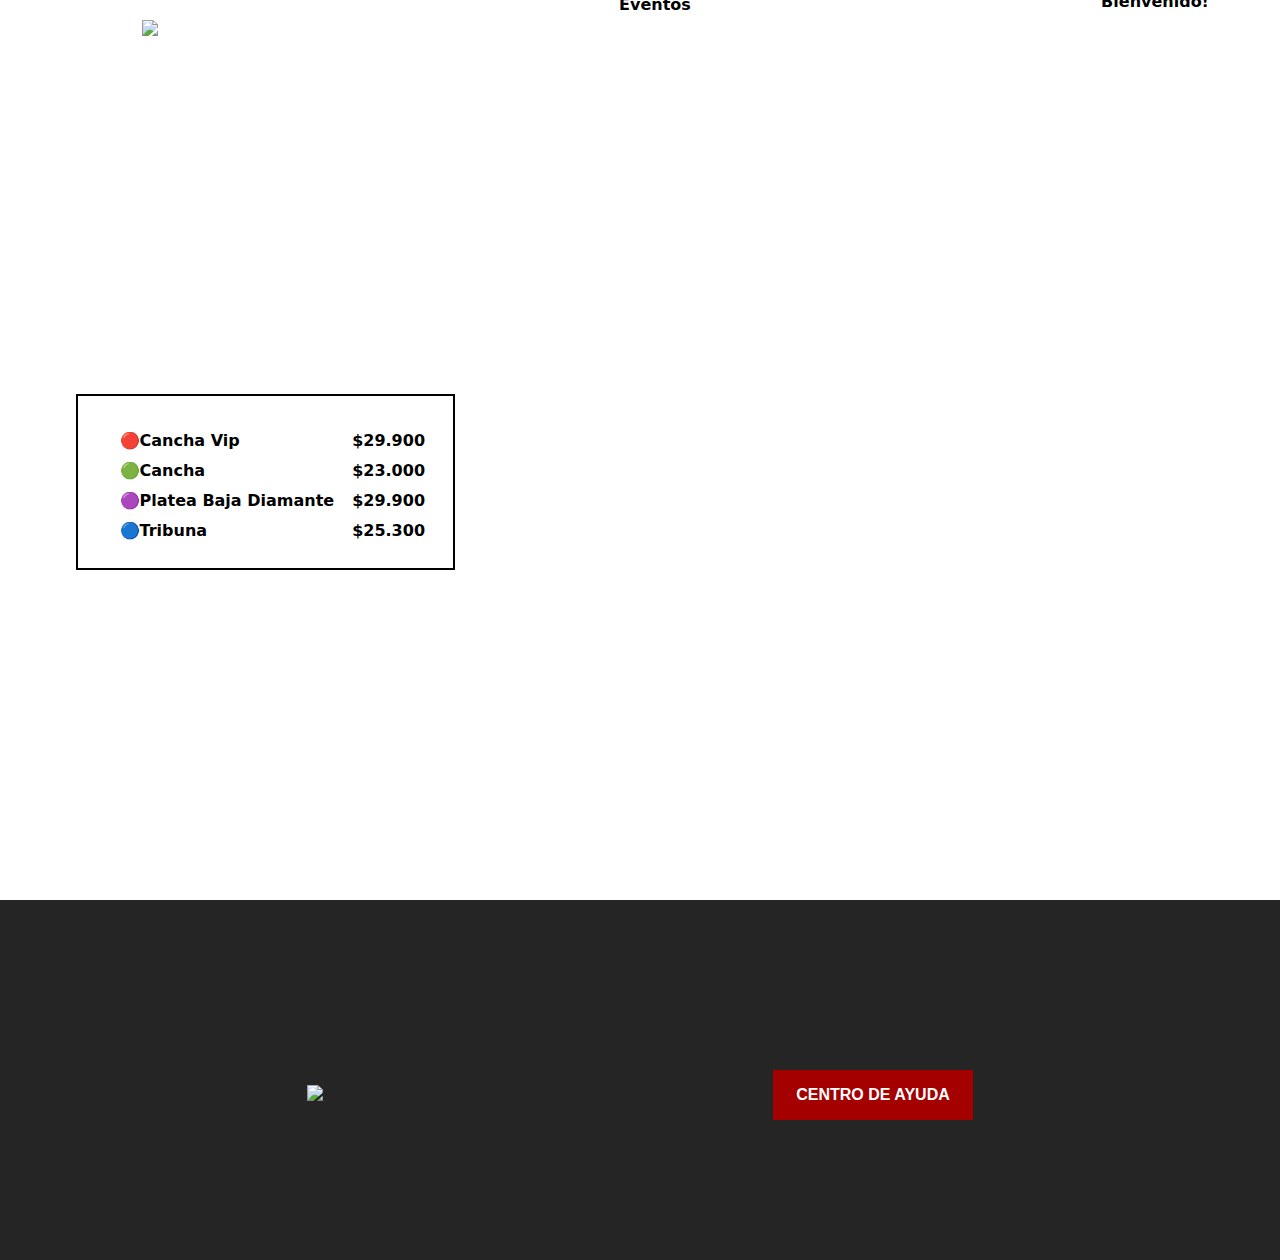
==== compras/index.html @ 1d18bad9 "13" ====
<!DOCTYPE html>
<html lang="en">

<head>
    <link rel="icon" href="assest/icon_did.png">
    <title>DiDtickets.cl - Sitio Oficial de Ventas de Entradas</title>
    <link rel="stylesheet" href="style.css">
</head>

<body>
    <section id= "header">
        <div class="container">
            <div class="logo">
                <a href="index.html"> <img src="assest/logodid.png"></a>
            </div>
            <div class="navsss">
            <nav>
                <a href="#hero2">Eventos</a>
            </nav>
        </div>
            <div class="sign">
            <nav>
                <a href="#">Bienvenido!</a>
            </nav>
        </div>
        </div>

    </section>

    <section id="hero">
      <div class="foot1"><img src="assest/maparefer.png">


<div class="selec"><h1><mark>Selecciona tu ubicacion</mark></h1>

<div class="tabladepre">
    <table class="default">
      
        <tr>
      
          <th>🔴Cancha Vip</th>
          <th>$29.900</th>
      
        </tr>
      
        <tr>
      
          <th>🟢Cancha</th>
          <th>$23.000</th>
      
        </tr>
      
        <tr>
      
          <th>🟣Platea Baja Diamante</th>
          <th>$29.900</th>
      
        </tr>

        <tr>
      
            <th>🔵Tribuna</th>
            <th>$25.300</th>
        
          </tr>
      
      </table>
    </div>
  </div>
</div>
    </section>

    <footer>
        <a href="index.html"> <img src="assest/didremove.png"></a>
        <button type="submit=">CENTRO DE AYUDA</button>
    </footer>
</body>
</html>
---- compras/style.css ----
*{
    box-sizing: border-box;
}

html{
    scroll-behavior: smooth;
}

body{
    font-family: system-ui, -apple-system, BlinkMacSystemFont, 'Segoe UI', Roboto, Oxygen, Ubuntu, Cantarell, 'Open Sans', 'Helvetica Neue', sans-serif;
    margin: 0;
}

h1{ font-size: 2.25em;}
h2{ font-size: 2.7em;}
h3{ font-size: 2em;}
ul{ list-style: none;}
li{ font-size: 1.25em;}


button{
    height: 50px;
    width: 200px;
    font-size: 1em;
    font-weight: bold;
    color: white;
    background-color: rgb(164, 0, 0);
    cursor: pointer;
    border: #000000;
 }

 button:hover{
    background-color: rgb(255, 255, 255);
    color: rgb(0, 0, 0);
}

 
.container{
    max-width: 500px;
    margin: auto;
}

#header{
    height: 0px;
    background-color: rgb(255, 255, 255);
}

#header .logo{
        background-size: cover;
        background-position: center center;
    margin-top: -60px;
    margin-left: -300px;
} 

.logo img {
    max-height: 250px;
    max-width: 250px; 
    margin-left: -360px;
    margin-top: 80px;
}

#header .container{
    display: flex;
    flex-direction: column;
    align-items: center;
}

#header nav{
    display: flex;
    flex-direction: column;
    text-align: center;
    padding: 50px;
    flex-direction: row;
        padding-bottom: 0;
        padding-right: 20px;
}

.navsss {
    margin-top: -100px
}

.sign a {

    margin-left: 1000px;
    margin-top: -82px;
}

#header a{
    white-space: nowrap;
    padding: 5px 12px;
    text-decoration: none;
    font-weight: bold;
    color: rgb(0, 0, 0);
}

#header a:hover{
    color: rgb(128, 128, 128);
}

a{
    text-decoration: none;
    color: rgb(255, 255, 255);
}

#hero{
    display: flex;
    align-items: center;
    justify-content: center;
    height: 1000px;
   }

#hero p{
    font-size: 1.5em;
    color: white;
    margin-top: 370px;
}

.buttons{
    margin-top: 500px;
    margin-left: -640px;
}

/* -------- aaaa ----------- */

.foot1 img{
    height: 400px;

}

.foot1{
    margin-left: -800px;
    margin-top: -400px;
}

.selec mark, h1{
    background-color: rgb(218, 102, 0);
    color: rgb(255, 255, 255);
    font-size: 1.3em;
}

.selec{
margin-left: 430px;
margin-top: -200px;
}

.tabladepre{
    margin-left: -200px;
    margin-top: 500px;
}

.tabladepre th{
    text-align: left;
}

.tabladepre td{
    text-align: center;
}

.tabladepre td, th{
    padding-left: 15px;
    padding-top:8px;
    color: rgb(0, 0, 0);
}

.tabladepre table{
    border: rgb(0, 0, 0) 2px solid;
    padding: 25px;
}


/* -------- ultimo container ----------- */

footer{
    background-color: rgb(37, 37, 37);
    height: 40vh;
    display: flex;
    align-items: center;
    justify-content: center;
}


@media (min-width: 850px){
    header{
        position: fixed;
        width: 100%;
    }

    header .container{
        flex-direction: row;
        justify-content: space-between;
    }
    
    #hero2 {
        height: 850px;
        }


    #hero2 .container{
        display: flex;
        justify-content: space-evenly;
    }

    #hero3 .programas{
        display: flex;
        justify-content: center;
    }

    footer{
        margin-top: -100px;
    }

    footer img{
        width: 400px;
        margin-top: 30px;
    }

    footer button{
    margin-left: 450px;
    margin-top: 30px;
    }
}
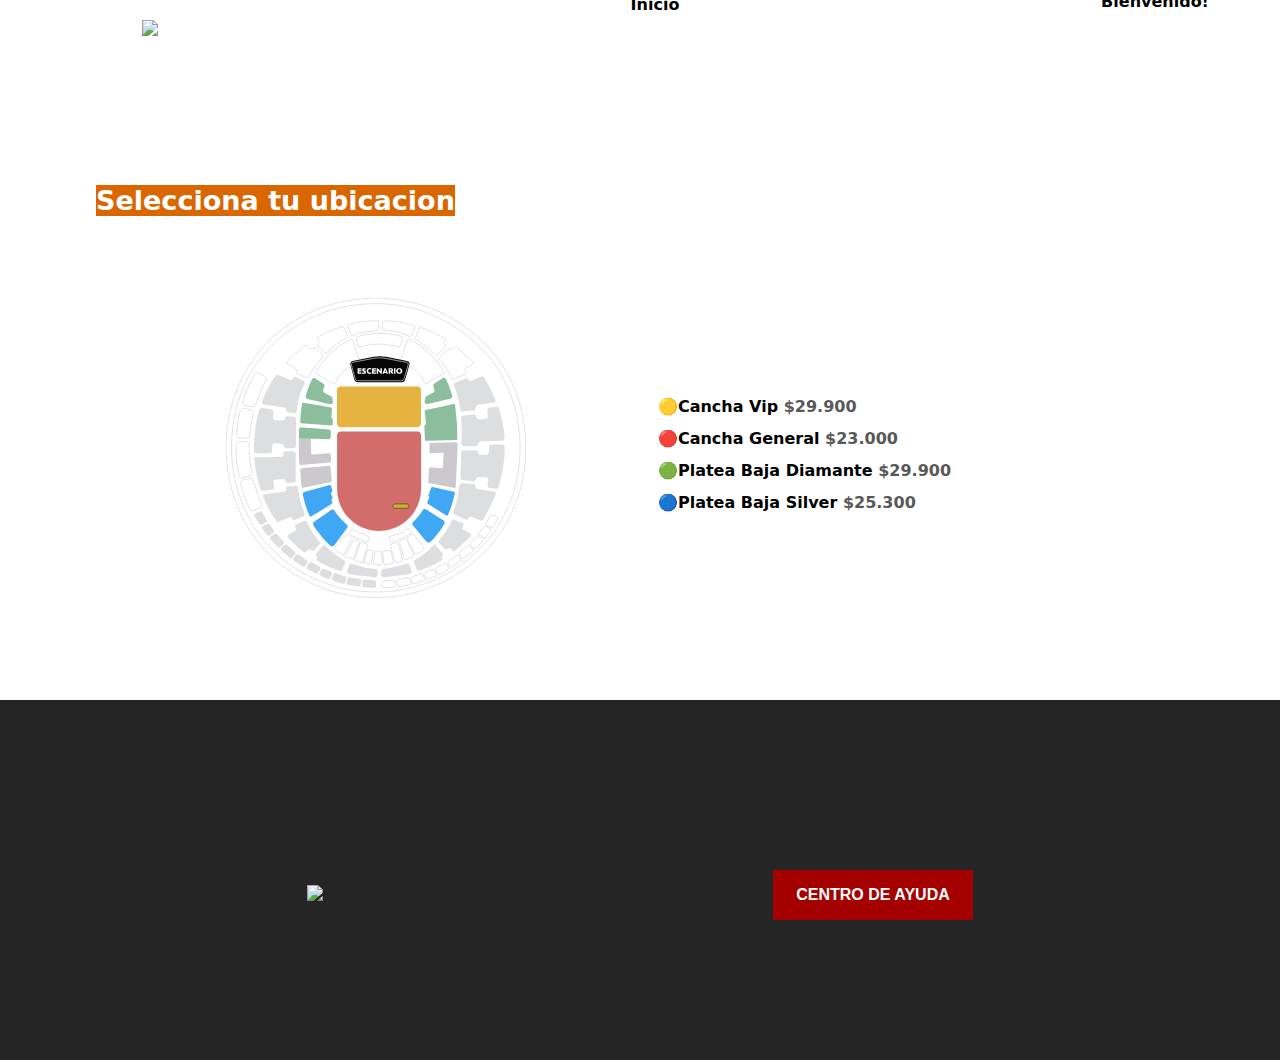
==== commit e778c631: "12:55" ====
--- a/compras/index.html
+++ b/compras/index.html
@@ -15,7 +15,7 @@
             </div>
             <div class="navsss">
             <nav>
-                <a href="#hero2">Eventos</a>
+                <a href="../../index.html">Inicio</a>
             </nav>
         </div>
             <div class="sign">
@@ -25,54 +25,264 @@
         </div>
         </div>
 
+    <section id="derecha">
+       <div class=""></div>
+    </div>
     </section>
 
+    </section>
+
     <section id="hero">
-      <div class="foot1"><img src="assest/maparefer.png">
-
-
+      <div class="foot1">
+
+        <!DOCTYPE html>
+        <html lang="en">
+        <head>
+            <meta charset="UTF-8">
+            <meta http-equiv="X-UA-Compatible" content="IE=edge">
+            <meta name="viewport" content="width=device-width, initial-scale=1.0">
+            <title>Document</title>
+            <link rel="stylesheet" href="style.css">
+            <link rel="stylesheet" href="style.layout.css">
+            <link rel="stylesheet" href="style-boostrap.css">
+        </head>
+        <body>
+            <div id="contenedorMapa">
+                <div class="contenedorMapaSVG row align-items-center">
+                    <div class="mapaSVG col-md-7 col-sm-7 col-xs-12">
+                        <img id="loader" src="https://puntoticket-cdnp.azureedge.net/content/images/loader.gif"
+                            alt="Cargando..." style="margin-left: 125px; margin-top: 100px; display: none;">
+                        <svg xmlns:inkscape="http://www.inkscape.org/namespaces/inkscape"
+                            xmlns:sodipodi="http://sodipodi.sourceforge.net/DTD/sodipodi-0.dtd"
+                            xmlns="http://www.w3.org/2000/svg" xmlns:svg="http://www.w3.org/2000/svg" version="1.1" id="Capa_1"
+                            inkscape:version="1.2.1 (9c6d41e410, 2022-07-14)" sodipodi:docname="jts044.svg" x="0px" y="0px"
+                            viewBox="0 0 300 299.68013" xml:space="preserve" width="300" height="299.68011"
+                            class="injected-svg svg-inject"
+                            data-src="https://static.puntoticket.com/svg/jts044.svg?v=202306010857">
+                            <defs id="defs48"></defs>
+                        
+                            <path id="path32_00000122689751537141710300000006005910600896736679_" class="st0"
+                                d="m 132.41349,242.8428 c 0.69976,0.2999 1.09963,1.19959 0.89969,1.89936 l -5.69807,15.29482 c -0.2999,0.89969 -1.19959,1.29956 -1.99932,0.99966 -1.49949,-0.5998 -2.99899,-1.29956 -4.39851,-1.89936 -0.19993,-0.1 -0.49983,-0.19993 -0.69976,-0.2999 -0.8997,-0.39986 -1.1996,-1.39952 -0.69977,-2.09929 2.59912,-4.6984 4.99831,-9.49678 7.59743,-14.19519 0.39987,-0.8997 1.49949,-1.19959 2.39919,-0.69976 0.5998,0.19993 1.79939,0.69976 2.59912,0.99966 z m -3.69875,17.89394 5.49814,-15.39479 c 0.2999,-0.69976 1.19959,-1.19959 1.89936,-0.99966 0.99966,0.2999 2.79905,0.69976 4.09861,1.09963 0.99966,0.19993 1.49949,1.29956 1.29956,2.19925 -0.99966,3.49882 -3.19892,11.39615 -4.39851,15.79466 -0.19993,0.89969 -0.99966,1.29956 -1.79939,1.09963 l -1.39953,-0.2999 c -0.1,0 -0.19993,-0.1 -0.2999,-0.1 l -3.59878,-1.39953 -0.2999,-0.1 c -0.89969,-0.2999 -1.29956,-1.1996 -0.99966,-1.89936 z m 60.17963,-4.99831 -7.49746,-14.79499 c -0.2999,-0.69976 -0.1,-1.59946 0.49983,-1.99932 1.29956,-0.69976 2.59912,-1.59946 3.69875,-2.59912 0.59979,-0.49983 1.59946,-0.39987 2.09929,0.19993 3.39885,4.09861 6.69773,8.19723 10.09658,12.3958 0.49983,0.5998 0.39986,1.59946 -0.1,2.09929 -1.99932,1.79939 -4.29854,3.59879 -6.59776,5.09828 -0.79973,0.59979 -1.7994,0.2999 -2.19926,-0.39987 z m -72.87533,0.69977 c -2.39919,-1.59946 -4.59845,-3.39885 -6.4978,-5.29821 -0.49983,-0.49983 -0.5998,-1.49949 -0.1,-2.09929 3.39885,-4.09861 6.7977,-8.09726 10.39648,-12.09591 0.49983,-0.59979 1.49949,-0.69976 2.09929,-0.19993 1.1996,0.99966 2.49916,1.79939 3.59878,2.59912 0.5998,0.39987 0.99966,1.29956 0.49983,1.99933 l -7.79736,14.49509 c -0.39986,0.89969 -1.49949,1.09963 -2.19925,0.5998 z m 62.17895,-15.39479 c 0.69976,-0.39987 1.69943,-0.1 1.99932,0.59979 l 7.49747,14.795 c 0.39986,0.69976 0.1,1.69942 -0.5998,1.99932 -0.69976,0.2999 -1.39953,0.69976 -2.09929,1.09963 -1.69943,0.89969 -3.19892,1.59946 -4.59844,2.09929 -0.8997,0.2999 -1.79939,-0.1 -1.99933,-0.99966 -1.49949,-5.19825 -3.09895,-10.39649 -4.79837,-15.49476 -0.2999,-1.09963 0.19993,-2.19926 1.19959,-2.69909 1.1996,-0.29989 2.59912,-0.99966 3.39885,-1.39952 z m -3.49882,13.39546 c 0.5998,2.19926 1.29957,4.59845 1.89936,6.99763 0.19993,0.8997 -0.2999,1.69943 -1.09963,1.89936 l -4.89834,1.29956 c -0.89969,0.19993 -1.69942,-0.2999 -1.89935,-1.09963 l -4.19858,-15.89462 c -0.19994,-0.89969 0.29989,-1.69942 1.19959,-1.89935 1.49949,-0.2999 2.89902,-0.69977 4.29855,-1.1996 0.89969,-0.19993 1.69942,0.19994 1.89935,0.99966 z m -10.09658,-1.09962 2.79906,10.39648 c 0.19993,0.89969 -0.2999,1.69942 -1.1996,1.89935 l -6.7977,0.99967 c -0.89969,0.1 -1.59946,-0.49984 -1.69942,-1.39953 -0.2999,-3.49882 -0.49983,-7.0976 -0.8997,-10.59641 -0.1,-0.8997 0.49983,-1.4995 1.29956,-1.69943 l 4.69841,-0.69976 c 0.79973,-0.19993 1.49949,0.39986 1.79939,1.09963 z m -10.79634,-0.1 c 0.69976,0 1.39952,0.5998 1.49949,1.39953 l 0.99966,10.39648 c 0.1,0.99966 -0.5998,1.69942 -1.59946,1.69942 l -5.79803,-0.19993 c -0.99967,0 -1.59946,-0.8997 -1.4995,-1.79939 l 1.4995,-10.39648 c 0.1,-0.8997 0.89969,-1.39953 1.59945,-1.29956 z m -8.09726,-0.5998 c 0.89969,0.1 1.49949,0.99966 1.29956,1.79939 l -1.39953,10.49645 c -0.1,0.8997 -0.99966,1.39953 -1.69942,1.29956 l -4.49848,-0.8997 c -0.8997,-0.19993 -1.39953,-1.09962 -1.19959,-1.89935 l 2.69908,-10.19655 c 0.19993,-0.69976 0.99966,-1.29956 1.69943,-1.19959 z">
+                            </path>
+                            <path id="path137_00000136405103438134536460000008699633472344031117_" class="st0"
+                                d="m 225.28205,51.207666 c 0.49983,0.399865 1.29956,0.299899 1.69943,-0.09997 l 1.79939,-1.699425 c 0.5998,-0.49983 1.59946,-0.599797 2.19925,-0.09997 5.69808,4.498478 10.99628,9.39682 15.79466,14.794992 0.59979,0.699763 0.39986,1.999323 -0.39987,2.499154 -2.19925,1.099628 -4.49847,2.199256 -6.7977,3.298884 -0.59979,0.299898 -0.99966,1.199594 -0.59979,1.899357 0.39986,1.099627 1.09962,2.399188 1.09962,2.399188 0.2999,0.699763 0,1.699424 -0.69976,1.999323 l -11.59607,5.098274 c -0.69977,0.299899 -1.69943,0 -1.99933,-0.699763 -2.79905,-6.197902 -6.7977,-12.49577 -12.19587,-18.793638 -0.49983,-0.599797 -0.49983,-1.499493 0.1,-2.09929 l 8.69705,-8.896988 c 0.49983,-0.499831 1.4995,-0.599797 2.09929,-0.09997 z m -6.09793,-8.297191 -0.69977,0.999662 c -0.49983,0.599797 -0.39986,1.599458 0.19994,2.099289 l 0.39986,0.399865 c 0.5998,0.49983 0.69976,1.499492 0.1,2.199255 0,0 -6.19791,6.597767 -8.19723,8.697056 -0.2999,0.299899 -0.89969,0.299899 -1.19959,0 -5.89801,-6.297868 -12.39581,-11.596075 -19.59337,-15.594721 -0.5998,-0.399865 -0.99966,-1.199594 -0.69976,-1.899357 l 3.49881,-9.196887 c 0.2999,-0.899695 1.29956,-1.29956 2.09929,-0.999662 8.19723,2.899019 16.19452,6.497801 23.59202,11.096244 0.79973,0.399865 0.99966,1.499493 0.49983,2.199256 z m -3.39885,27.890559 c 0.49983,0.899696 1.19959,1.799391 1.69942,2.799053 0.39987,0.699763 0.19993,1.699424 -0.49983,2.099289 l -15.89462,9.696718 c -1.09963,0.599797 -2.39919,0.199932 -2.89902,-0.999662 -0.19993,-0.399865 -0.2999,-0.699763 -0.49983,-1.199594 -2.19925,-4.598443 -5.898,-8.797022 -10.69638,-12.49577 -2.49915,-1.899357 -4.89834,-3.498816 -7.59743,-4.898342 -1.19959,-0.599797 -2.39918,-1.199594 -3.59878,-1.699425 -0.69976,-0.299898 -1.19959,-1.199594 -0.89969,-1.899357 l 6.1979,-19.7933 c 0.2999,-0.899695 1.29956,-1.29956 2.09929,-0.999661 v 0 c 2.69909,1.199593 5.09827,2.499154 7.59743,3.998646 3.19891,1.899357 6.1979,4.198579 9.09692,6.597767 2.19925,1.799391 4.39851,3.89868 6.39783,6.097936 2.69909,2.899018 5.09828,5.997969 7.49746,9.396819 0.5998,1.199594 1.1996,2.299221 1.99933,3.298883 z M 183.59616,38.312032 c -8.09726,-3.598782 -16.69435,-5.698072 -25.59133,-6.197903 -0.8997,0 -1.4995,-0.699763 -1.4995,-1.599458 l 0.1,-6.297868 c 0,-0.899696 0.69976,-1.599459 1.59946,-1.499493 10.19655,0.299899 20.0932,1.799391 29.88988,4.69841 0.8997,0.199932 1.29956,1.199594 0.99966,1.999323 0,0 -2.19925,5.498139 -3.39885,8.097259 -0.39986,0.79973 -1.29956,1.099628 -2.09929,0.79973 z m -29.78991,7.79736 c -1.69943,0 -3.29889,0 -4.89834,0.09997 -4.99831,0.399865 -9.69672,1.29956 -14.1952,2.59912 -0.1,0 -0.2999,0.09997 -0.39986,0.09997 -0.8997,0.299898 -1.69943,-0.199933 -1.99933,-1.099628 l -1.99932,-7.097598 c -0.19993,-0.899695 0.19993,-1.699424 0.99966,-1.899357 5.29821,-1.699424 11.09624,-2.799052 17.19418,-3.198917 1.79939,-0.09997 3.59878,-0.199932 5.49814,-0.199932 2.09929,0 4.19858,0.09997 6.29787,0.299898 5.19824,0.399865 10.39648,1.29956 15.19485,2.799053 0.8997,0.199932 1.29956,1.199594 1.09963,1.899357 l -2.19925,7.197564 c -0.19994,0.699763 -1.09963,1.29956 -1.79939,1.099627 -0.19994,-0.09997 -0.39987,-0.09997 -0.69977,-0.09997 -3.89868,-1.099628 -7.89732,-1.799391 -12.19587,-2.099289 -2.19925,-0.299899 -4.09861,-0.399865 -5.898,-0.399865 z m -32.18911,-7.997293 c 0.2999,0.699763 0,1.599459 -0.69976,1.899357 -7.3975,3.698748 -13.99526,8.59709 -19.99323,14.495094 -0.5998,0.599797 -1.599457,0.599797 -2.199254,0 l -6.397834,-6.397835 c -0.599797,-0.599797 -0.499831,-1.699424 0.09997,-2.399188 v 0 c 0.599797,-0.49983 0.899695,-1.499492 0.299898,-2.199255 l -1.499496,-2.199256 c -0.399865,-0.699763 -0.199933,-1.699424 0.499831,-2.199255 5.798037,-3.298884 11.796005,-6.097936 18.093875,-8.397158 1.69942,-0.599797 3.39885,-1.29956 5.09827,-1.799391 1.49949,-0.399864 2.99899,0.299899 3.59878,1.699425 z m 31.28941,-13.895296 0.1,6.4978 c 0,0.699763 -0.49983,1.399526 -1.29956,1.599459 l -19.4934,2.998985 c -0.1,0 -0.19994,0 -0.2999,0.09997 -1.69943,0.499831 -3.29889,1.199594 -4.99831,1.799391 -0.8997,0.299898 -1.69943,0 -1.99932,-0.899696 l -3.09895,-7.79736 c -0.2999,-0.899696 0.1,-1.799391 1.09962,-2.09929 9.29686,-2.399188 18.69368,-3.698748 28.49036,-3.89868 0.89969,0.09997 1.49949,0.699763 1.49949,1.699425 z m -28.09049,17.294146 c 0.8997,-0.299899 1.79939,0.09997 2.09929,0.999661 l 6.1979,20.093199 h 0.1 l 0.19993,1.099628 c -3.19892,1.199594 -6.29787,2.799052 -9.19689,4.698409 -1.29956,0.699763 -2.49915,1.599459 -3.69874,2.59912 -4.79838,3.698748 -8.39716,7.997293 -10.69638,12.595737 -0.19994,0.299898 -0.2999,0.699763 -0.49983,1.099628 -0.49984,1.099627 -1.7994,1.599458 -2.89902,0.899695 L 91.027501,75.799342 c -0.699763,-0.399864 -0.999661,-1.399526 -0.49983,-2.099289 0.199932,-0.299899 0.299898,-0.599797 0.49983,-0.999662 1.099628,-1.699425 2.199256,-3.398849 3.298884,-5.098274 l 1.899357,-2.799053 c 5.997968,-7.997293 12.895628,-14.395127 20.692988,-19.093537 2.49916,-1.699424 5.09828,-3.098951 7.89733,-4.198578 z m -40.186393,9.296853 c 0.599797,0.399864 1.499493,0.399864 2.09929,-0.09997 l 0.399864,-0.299899 c 0.899696,-0.699763 2.09929,-0.699763 2.899019,0.09997 l 6.4978,6.497801 c 0.599797,0.499831 0.599797,1.499492 0.09997,2.099289 -5.698072,6.397835 -10.496447,13.195534 -14.295162,20.193165 -0.399864,0.699763 -1.29956,1.099628 -1.999323,0.599797 l -8.996954,-4.398511 c -0.599797,-0.299899 -0.899696,-0.999662 -0.599797,-1.599459 l 0.399864,-0.899695 c 0.299899,-0.699763 0,-1.499493 -0.599797,-1.899357 -2.199255,-1.399527 -6.197902,-3.698748 -8.59709,-5.098275 -0.999661,-0.49983 -1.199594,-1.799391 -0.399864,-2.699086 3.598782,-3.89868 7.397496,-7.497462 11.19621,-10.796346 1.899357,-1.699424 3.89868,-3.198917 5.898003,-4.698409 0.499831,-0.399865 1.299561,-0.399865 1.799391,0 z">
+                            </path>
+                            <path id="path325_00000107579820569769677260000003833127565248338094_" class="st0"
+                                d="m 24.749936,111.68719 c 1.699425,0.39987 2.799053,1.99933 2.399188,3.69875 -1.699425,6.99763 -2.799052,14.1952 -3.298883,21.69266 -0.09997,1.59946 -1.399526,2.89902 -3.098951,2.99898 -2.199256,0 -4.598444,0.1 -6.797699,0.2999 -1.899357,0.1 -3.39885,-1.49949 -3.298884,-3.39885 0.499831,-8.19722 1.699425,-16.19452 3.498816,-23.89191 0.399865,-1.89936 2.499154,-3.19892 4.398511,-2.79905 z m 0.999662,-2.69908 -6.697733,-1.59946 c -1.799391,-0.39987 -2.799053,-2.19926 -2.199256,-4.09861 2.899019,-9.396823 6.697733,-18.293811 11.696041,-26.790935 0.899696,-1.399526 2.699087,-1.899357 4.098613,-1.199594 l 6.097936,2.998985 c 1.599458,0.699763 2.199255,2.799053 1.399526,4.398511 -4.398511,7.697395 -7.79736,15.694688 -10.496447,24.191813 -0.699763,1.59946 -2.299222,2.49915 -3.89868,2.09929 z m -8.697056,72.9753 c 2.199255,-0.49983 4.598443,-1.09963 6.797699,-1.4995 1.599458,-0.29989 3.298883,0.5998 3.698748,2.19926 1.099628,4.09861 2.199255,7.99729 3.598782,11.99594 1.399526,3.89868 2.998984,7.49746 4.698409,11.09624 0.899696,1.69943 -0.09997,3.69875 -1.899357,4.39851 l -6.797699,2.09929 c -1.499492,0.39987 -3.098951,-0.19993 -3.698748,-1.59946 -2.499154,-5.19824 -4.598443,-10.59641 -6.297868,-15.99458 -0.999662,-2.89902 -1.799391,-5.89801 -2.59912,-8.79702 -0.299899,-1.79939 0.699763,-3.49882 2.499154,-3.89868 z m -3.498816,-38.28704 6.497801,-0.1 c 1.799391,0 3.198917,1.39953 3.198917,3.19892 0,0.19993 0,0.2999 0,0.49983 v 0.89969 c 0,9.09692 0.899695,17.99391 2.499154,26.39107 0.299898,1.59946 -0.699763,3.19892 -2.399188,3.59878 l -6.797699,1.59946 c -1.699425,0.39987 -3.498816,-0.69976 -3.89868,-2.59912 -1.699425,-9.19689 -2.599121,-18.79364 -2.599121,-28.79025 v -1.1996 0 c 0.09997,-1.89936 1.699425,-3.49881 3.498816,-3.49881 z">
+                            </path>
+                            <path id="path328_00000006707972431602791840000014558925872114293933_" class="st0"
+                                d="m 265.06859,229.2474 c -1.4995,-0.5998 -2.89902,-1.39953 -4.29855,-1.99932 -0.8997,-0.39987 -1.09963,-1.4995 -0.5998,-2.39919 1.1996,-1.99932 2.69909,-4.49848 4.29855,-7.3975 0.39986,-0.69976 1.39952,-1.09962 2.09929,-0.59979 l 4.29854,1.89935 c 0.8997,0.39987 1.29956,1.4995 0.69977,2.39919 -1.4995,2.69909 -2.99899,5.09828 -4.39852,7.49746 -0.39986,0.69977 -1.39952,1.09963 -2.09928,0.5998 z m -0.79973,3.79871 c -1.39953,1.99933 -2.89902,4.09862 -4.49848,6.09794 -0.49983,0.5998 -1.49949,0.8997 -2.09929,0.39987 l -3.69875,-2.39919 c -0.89969,-0.49983 -1.09963,-1.59946 -0.39986,-2.49916 1.39952,-1.79939 2.79905,-3.69874 4.09861,-5.69807 0.39986,-0.59979 1.39953,-0.99966 2.09929,-0.49983 l 3.99865,1.89936 c 0.89969,0.49983 1.19959,1.79939 0.49983,2.69908 z m -11.59608,4.99831 3.59878,2.39919 c 0.8997,0.49983 1.09963,1.69943 0.39987,2.49915 -2.09929,2.49916 -4.39851,4.89835 -6.69774,7.29753 -0.59979,0.5998 -1.49949,0.5998 -2.19925,0.1 l -3.29888,-2.59912 c -0.69977,-0.5998 -0.8997,-1.79939 -0.19994,-2.49915 2.09929,-2.19926 4.29855,-4.59845 6.19791,-6.99763 0.59979,-0.49984 1.49949,-0.5998 2.19925,-0.19994 z m -6.1979,12.79567 c 0.69976,0.5998 0.69976,1.79939 0,2.49916 -2.59912,2.39918 -5.19824,4.59844 -7.99729,6.69773 -0.5998,0.49983 -1.69943,0.39986 -2.19926,-0.19993 l -2.69909,-2.89902 c -0.59979,-0.69977 -0.49983,-1.79939 0.19994,-2.49916 2.59912,-1.99932 4.9983,-4.19858 7.39749,-6.29786 0.5998,-0.5998 1.59946,-0.5998 2.19926,0 z m -23.89191,18.39378 c 0.49983,0.89969 0.19993,1.89935 -0.5998,2.39918 -2.79905,1.4995 -5.29821,2.99899 -7.79736,4.29855 -0.69976,0.39986 -1.59946,0.1 -2.09929,-0.49983 -0.8997,-1.1996 -1.59946,-2.39919 -2.19926,-3.39885 -0.49983,-0.8997 -0.19993,-1.89936 0.5998,-2.39919 2.39919,-1.19959 4.79838,-2.49915 7.3975,-3.99865 0.99966,-0.49983 2.19925,-0.19993 2.79905,0.5998 z m 12.29583,-8.59709 c 0.5998,0.89969 0.49984,1.99932 -0.29989,2.59912 -2.69909,1.89935 -5.49814,3.69874 -8.2972,5.5981 -0.69976,0.39987 -1.79939,0.19993 -2.19925,-0.49983 l -1.99932,-3.09895 c -0.49984,-0.69976 -0.2999,-1.79939 0.49983,-2.39919 2.59912,-1.59946 4.9983,-3.29888 7.39749,-4.99831 0.99966,-0.69976 2.19926,-0.49983 2.99899,0.39987 0.59979,0.69976 1.39952,1.59946 1.89935,2.39919 z m -53.18199,19.1935 c 0.89969,-0.19993 1.69942,0.2999 1.89935,1.19959 l 1.1996,3.69875 c 0.19993,0.8997 -0.2999,1.79939 -1.1996,1.99932 v 0 0 c -3.39885,0.69977 -6.7977,1.29956 -10.39648,1.79939 -0.89969,0.1 -1.69942,-0.49983 -1.79939,-1.39952 l -0.5998,-3.59878 c -0.19993,-1.09963 0.49984,-1.99933 1.4995,-2.09929 2.39918,-0.39987 6.7977,-0.99966 9.39682,-1.59946 z m -23.69198,2.99898 c 3.19891,-0.1 6.39783,-0.2999 9.49678,-0.59979 0.8997,-0.1 1.69943,0.49983 1.79939,1.39952 0,0 0.2999,2.09929 0.39987,3.69875 0.1,0.99966 -0.49983,1.79939 -1.59946,1.89936 -3.29889,0.2999 -6.69773,0.49983 -10.19655,0.49983 -0.99966,0 -1.69943,-0.69976 -1.69943,-1.69943 v -3.69874 c 0.19994,-0.69977 0.8997,-1.4995 1.7994,-1.4995 z m 51.58254,-4.69841 c -2.39919,1.09963 -4.69841,1.99933 -7.19757,2.99899 -0.89969,0.2999 -1.69942,-0.1 -2.09929,-0.8997 l -1.89935,-3.69874 c -0.39987,-0.8997 0,-1.89936 0.89969,-2.19926 2.19926,-0.8997 4.49848,-1.79939 6.69773,-2.79905 0.69977,-0.2999 1.59946,0 1.99933,0.59979 l 2.09929,3.39885 c 0.89969,0.8997 0.39986,2.19926 -0.49983,2.59912 z m -23.39209,6.59777 -1.39952,-3.89868 c -0.2999,-0.99966 0.19993,-1.89936 1.09963,-2.09929 3.09895,-0.89969 6.09793,-1.79939 9.09692,-2.89902 0.89969,-0.2999 1.69942,0.1 1.99932,0.8997 l 1.69942,3.89868 c 0.39987,0.89969 0,1.89935 -0.99966,2.19925 -3.19892,1.09963 -6.39783,2.09929 -9.69672,2.99899 -0.69976,0.19993 -1.49949,-0.2999 -1.79939,-1.09963 z">
+                            </path>
+                            <path id="path4355_00000156574721881377958030000004552820689644196497_" class="st0"
+                                d="m 142.21017,238.24436 c 0.69977,0.19993 1.29956,1.09962 1.09963,1.89935 l -0.5998,2.19926 c -0.2999,0.99966 -1.29956,1.49949 -2.09929,1.29956 -3.69874,-0.99966 -7.49746,-2.19926 -10.89631,-4.09861 -0.2999,-0.1 -0.49983,-0.2999 -0.89969,-0.49984 -1.59946,-0.89969 -3.19892,-1.69942 -4.69841,-2.79905 -0.69977,-0.49983 -0.8997,-1.49949 -0.39987,-2.19925 l 1.59946,-2.19926 c 0.49983,-0.69976 1.49949,-0.99966 2.19926,-0.39986 l 4.9983,2.99898 c 0.1,0 0.1,0.1 0.19994,0.1 l 7.79736,3.09895 h 0.1 z m 23.29212,-0.39987 v 0 c 3.99864,-0.8997 6.99763,-1.79939 8.89699,-2.69909 2.49915,-1.19959 4.79837,-2.59912 6.99763,-4.29854 0.59979,-0.49983 1.59946,-0.39987 2.09929,0.19993 0.49983,0.5998 1.09962,1.29956 1.59946,1.89936 0.49983,0.5998 0.39986,1.69942 -0.19994,2.19925 -5.99797,4.39852 -12.3958,7.29753 -19.4934,8.89699 -0.89969,0.19993 -1.59946,-0.2999 -1.79939,-1.19959 l -0.5998,-2.59912 c -0.19993,-0.8997 0.19994,-1.69943 1.09963,-1.99932 z">
+                            </path>
+                            <path id="path197_00000110437272537654063600000016250311832917771651_" class="st1"
+                                d="M 56.739108,185.86209" style="stroke-width:0.999662"></path>
+                            <path id="circulo1_00000021832340215606763740000005065973187826756000_" class="st0"
+                                d="m 151.00719,0.1249577 c -1.29956,0 -2.59912,0 -3.89868,0 C 126.81538,0.42485619 107.22202,4.623435 88.528347,12.420796 69.934641,20.318122 53.740123,31.3144 40.244691,45.309663 26.849226,59.404892 16.752643,75.799342 9.8549777,94.293082 2.9573126,112.88679 -0.24160462,132.28022 0.15826003,152.47339 c 0.29989848,20.29313 4.49847727,39.98646 12.59573697,58.88007 7.997293,18.8936 19.093537,34.88819 33.188766,47.68386 13.995262,12.89563 30.18978,22.99221 48.583554,30.18978 18.393773,7.29753 37.787203,10.69638 58.080333,10.29651 20.29313,-0.2999 39.5866,-4.39851 57.78044,-12.3958 18.19385,-7.89733 34.18843,-18.89361 47.98376,-32.68894 13.69537,-13.89529 24.09185,-30.18978 31.18944,-48.78348 7.19757,-18.59371 10.59642,-38.18708 10.29652,-58.48021 -0.2999,-20.29313 -4.29855,-39.5866 -11.89597,-57.78044 v 0 C 280.46337,71.200899 269.4671,55.406245 254.972,41.910813 240.57688,28.315415 224.08246,17.918934 205.68869,10.521439 188.09464,3.8237057 169.9008,0.22492386 151.00719,0.1249577 Z m -0.19993,5.4981389 c 18.29381,0.099966 35.68792,3.3988495 52.38227,10.0965824 17.79398,7.197564 33.58863,17.294146 47.58389,30.289747 13.8953,12.995601 24.49171,28.190458 31.88921,45.784502 v 0 c 7.29753,17.394112 11.09624,35.987822 11.39614,55.481222 0.2999,19.59337 -2.89902,38.387 -9.79668,56.28095 -6.99763,17.99391 -16.99425,33.68859 -30.18978,47.08406 -13.19554,13.39546 -28.59032,23.89191 -46.0844,31.38937 -17.49408,7.6974 -35.98782,11.69604 -55.58119,11.99594 -19.59337,0.2999 -38.18707,-2.99898 -55.88108,-9.89665 C 78.931596,277.13119 63.236909,267.43447 49.841443,255.13864 36.246045,242.74283 25.649632,227.34804 17.852271,209.1542 9.9549439,190.66046 5.8563313,171.76686 5.5564328,152.17349 5.2565343,132.58012 8.3554853,113.88645 14.853286,95.992507 21.251121,78.19853 31.147771,62.503843 44.143372,49.008411 57.138973,35.512979 72.733694,24.916566 90.627637,17.319138 108.52158,9.7217092 127.41518,6.0229612 147.00855,5.7230628 c 1.29956,-0.099966 2.49915,-0.099966 3.79871,-0.099966 z">
+                            </path>
+                            <g id="g185_00000139268954394767855910000003601902588067071675_"
+                                transform="matrix(1.069196,0,0,1.069196,-10.471205,-10.533319)">
+                                <g id="g185_00000056394388319496849880000003575721266251347089_">
+                                    <g id="g185_00000147222094215138606530000012973396984166200740_">
+                                        <g id="path163_00000004530526244000381150000013726671268819828882_">
+                                            <path id="path11" class="st2"
+                                                d="m 174.6,88 h -41.9 c -1.1,0 -2,-0.7 -2.2,-1.7 L 126.6,72 c -0.2,-0.5 -0.1,-1.1 0.2,-1.6 0.3,-0.6 0.9,-1 1.6,-1.1 l 19.5,-3.9 c 3.8,-0.7 7.8,-0.7 11.6,0 l 19.6,3.9 c 0.6,0.1 1.1,0.4 1.5,0.9 0.3,0.5 0.4,1.1 0.3,1.7 l -4.1,14.3 c -0.3,1.2 -1.3,1.8 -2.2,1.8 z">
+                                            </path>
+                                        </g>
+                                    </g>
+                                    <g id="path163_00000103237353047896520510000004291467852039262371_">
+                                        <path id="path15" class="st3"
+                                            d="m 153.6,65.8 c -1.9,0 -3.8,0.2 -5.7,0.5 L 128.6,70 c -0.6,0.1 -1.1,0.4 -1.4,0.9 -0.3,0.4 -0.3,0.9 -0.2,1.3 l 3.8,13.6 c 0.2,0.8 1,1.4 2,1.4 h 41.5 c 0.8,0 1.7,-0.5 1.9,-1.4 l 4,-13.5 c 0.1,-0.5 0,-1 -0.2,-1.4 -0.3,-0.4 -0.7,-0.7 -1.3,-0.8 l -19.4,-3.7 c -1.8,-0.4 -3.8,-0.6 -5.7,-0.6 z">
+                                        </path>
+                                    </g>
+                                </g>
+                                <g id="g37">
+                                    <path id="path19" class="st4"
+                                        d="m 132.9,75.5 h 3.7 v 1.2 h -2.3 v 0.8 h 2.1 v 1.2 h -2.1 v 0.9 h 2.3 v 1.2 h -3.7 z">
+                                    </path>
+                                    <path id="path21" class="st4"
+                                        d="m 139,77.3 c 0.1,0.1 0.5,0.2 0.6,0.3 0.9,0.4 1.2,0.8 1.2,1.6 0,1 -0.7,1.6 -2.1,1.6 -0.5,0 -1.1,-0.1 -1.8,-0.4 l 0.3,-1.1 c 0.2,0.1 0.4,0.2 0.5,0.2 0.1,0 0.2,0.1 0.4,0.1 0.2,0 0.3,0.1 0.5,0.1 0.5,0 0.8,-0.1 0.8,-0.4 0,-0.2 -0.2,-0.4 -0.4,-0.5 -0.1,-0.1 -0.5,-0.2 -0.7,-0.3 -0.8,-0.4 -1.2,-0.8 -1.2,-1.5 0,-0.5 0.2,-0.8 0.5,-1.1 0.3,-0.3 0.8,-0.4 1.4,-0.4 0.6,0 1.1,0.1 1.6,0.3 l -0.3,1.1 c -0.4,-0.2 -0.8,-0.2 -1.2,-0.2 -0.5,0 -0.7,0.1 -0.7,0.3 0.1,0 0.4,0.2 0.6,0.3 z">
+                                    </path>
+                                    <path id="path23" class="st4"
+                                        d="m 145.8,80.4 c -0.6,0.3 -1.2,0.4 -1.8,0.4 -1.3,0 -2.6,-0.8 -2.6,-2.7 0,-1.9 1.3,-2.7 2.6,-2.7 0.6,0 1.2,0.1 1.8,0.4 l -0.3,1.1 c -0.5,-0.2 -0.9,-0.3 -1.3,-0.3 -0.9,0 -1.4,0.6 -1.4,1.5 0,0.9 0.6,1.5 1.4,1.5 0.3,0 0.8,-0.1 1.3,-0.3 z">
+                                    </path>
+                                    <path id="path25" class="st4"
+                                        d="m 146.4,75.5 h 3.7 v 1.2 h -2.3 v 0.8 h 2.1 v 1.2 h -2.1 v 0.9 h 2.3 v 1.2 h -3.7 z">
+                                    </path>
+                                    <path id="path27" class="st4"
+                                        d="m 150.7,75.5 h 1 l 2.5,2.9 v -2.9 h 1.4 v 5.2 h -1 l -2.5,-2.9 v 2.9 h -1.4 z">
+                                    </path>
+                                    <path id="path29" class="st4"
+                                        d="m 157.5,80.7 h -1.4 l 2,-5.2 h 1.2 l 2,5.2 H 160 l -0.3,-0.8 h -1.8 z m 1.3,-3.4 -0.5,1.5 h 1.1 z">
+                                    </path>
+                                    <path id="path31" class="st4"
+                                        d="m 161.9,75.5 h 2.1 c 1.4,0 2.1,0.6 2.1,1.7 0,0.7 -0.3,1.2 -0.9,1.5 l 0.4,0.7 c 0.1,0.3 0.3,0.4 0.7,0.2 l -0.2,1.2 c -0.6,0.1 -0.9,0 -1.1,-0.1 -0.1,-0.1 -0.3,-0.2 -0.4,-0.4 0,-0.1 -0.1,-0.1 -0.2,-0.3 l -0.7,-1.2 h -0.4 v 1.9 h -1.4 z m 1.4,1.1 v 1 h 0.9 c 0.3,0 0.5,-0.2 0.5,-0.5 0,-0.3 -0.2,-0.5 -0.5,-0.5 z">
+                                    </path>
+                                    <path id="path33" class="st4" d="m 166.9,75.5 h 1.4 v 5.2 h -1.4 z"></path>
+                                    <path id="path35" class="st4"
+                                        d="m 170.8,80.6 c -0.6,-0.2 -1.2,-0.6 -1.6,-1.3 -0.2,-0.4 -0.3,-0.8 -0.3,-1.2 0,-0.5 0.1,-0.9 0.3,-1.2 0.3,-0.7 0.9,-1.1 1.6,-1.3 0.6,-0.2 1.3,-0.2 2,0 0.6,0.2 1.2,0.6 1.6,1.3 0.2,0.4 0.3,0.8 0.3,1.2 0,0.5 -0.1,0.9 -0.3,1.2 -0.3,0.7 -0.9,1.1 -1.6,1.3 -0.7,0.2 -1.4,0.2 -2,0 z m 2.4,-2.5 c 0,-0.5 -0.1,-0.8 -0.4,-1.1 -0.3,-0.3 -0.6,-0.4 -1,-0.4 -0.9,0 -1.4,0.6 -1.4,1.5 0,0.9 0.6,1.5 1.4,1.5 0.4,0 0.8,-0.1 1,-0.4 0.2,-0.3 0.4,-0.7 0.4,-1.1 z">
+                                    </path>
+                                </g>
+                            </g>
+                            <path id="TT5S5R-97" class="st5 interactive-sector"
+                                d="M 98.325031,89.194808 97.32537,91.99386 c -0.399865,1.199594 0.09997,2.599121 1.29956,3.098951 l 6.39783,3.098951 c 0.69976,0.299899 1.29956,1.199594 1.39953,1.999328 0,0.39986 0.1,0.89969 0.19993,1.29956 0,0.19993 0,0.29989 0.1,0.49983 0.1,0.2999 0.1,0.69976 0.19994,1.19959 0.1,0.39987 0.1,0.8997 0,1.29956 v 0 c -0.39987,1.29956 -1.59946,1.99932 -2.89902,1.69943 l -22.392418,-5.19825 c -1.399526,-0.29989 -2.399188,-1.799386 -1.899357,-3.198912 0.699763,-2.499154 1.799391,-5.99797 2.799053,-8.397158 1.099628,-2.699086 2.099289,-5.298206 3.298883,-7.897327 0.599797,-1.399526 2.399188,-1.799391 3.498816,-0.999661 l 7.79736,4.998308 c 1.199594,0.499831 1.799391,2.199255 1.199594,3.698748 z"
+                                style="fill:#65a87c;fill-opacity:1;stroke-width:0.999662"></path>
+                            <path id="TT5S1R97" class="st5 interactive-sector"
+                                d="m 208.78764,85.196161 7.79736,-4.998308 c 1.29956,-0.899695 2.89902,-0.299898 3.49881,0.999662 1.1996,2.59912 2.39919,5.19824 3.29889,7.897327 0.99966,2.499154 1.99932,6.097936 2.79905,8.397157 0.39986,1.399527 -0.39987,2.899021 -1.89936,3.198921 l -22.59235,5.19824 c -1.29956,0.2999 -2.59912,-0.39987 -2.89902,-1.69943 v 0 c -0.1,-0.39986 -0.1,-0.89969 0,-1.29956 0.1,-0.39986 0.19993,-0.69976 0.19993,-1.19959 0,-0.1 0.1,-0.2999 0.1,-0.49983 0.1,-0.39987 0.1,-0.8997 0.19993,-1.299563 0.1,-0.899695 0.5998,-1.599458 1.39953,-1.999323 l 6.39783,-3.098951 c 1.1996,-0.499831 1.69943,-1.899357 1.29956,-3.098951 l -0.99966,-2.799053 c -0.49983,-1.199594 0,-2.899018 1.39953,-3.698748 z"
+                                style="fill:#65a87c;fill-opacity:1;stroke-width:0.999662"></path>
+                            <path id="TT5S4R-95" class="st5 interactive-sector"
+                                d="m 76.032577,105.68922 c 0.09997,-0.49983 0.499831,-0.89969 1.099628,-0.89969 l 19.893266,3.29888 0.199933,0.1 H 97.8252 l 7.39749,1.19959 c 0.39987,0.1 0.8997,0.49983 0.69977,0.99966 l -0.49984,9.19689 c 0,0.39987 0.2999,0.8997 0.69977,0.99966 v 0 c 0.39986,0.1 0.69976,0.49983 0.69976,0.99966 l -0.1,4.89835 c 0,0.49983 -0.39986,0.99966 -0.99966,0.89969 l -30.689604,-2.19925 c -0.499831,0 -0.899696,-0.39987 -0.899696,-0.99967 l 0.799729,-10.19654 v 0 z"
+                                style="fill:#65a87c;fill-opacity:1;stroke-width:0.999662"></path>
+                            <path id="TT7S3R-46" class="st6 interactive-sector"
+                                d="m 119.31792,225.34872 1.1996,0.8997 c 1.19959,0.89969 1.49949,2.59912 0.49983,3.69874 l -3.69875,5.09828 v 0 l -8.99696,12.19587 c -0.99966,1.29956 -2.69908,1.49949 -3.99864,0.39986 -0.2999,-0.19993 -0.49983,-0.49983 -0.8997,-0.69976 l -0.49983,-0.49983 -5.698066,-5.99797 c -0.09997,-0.1 -0.09997,-0.1 -0.199933,-0.19993 l -7.79736,-10.09658 c 0,-0.1 -0.09997,-0.1 -0.09997,-0.19994 l -1.699424,-2.69908 c -0.699763,-1.29956 -0.399865,-2.89902 0.699763,-3.59878 l 12.9956,-8.79703 c 0.1,0 0.1,-0.1 0.19993,-0.1 l 3.29889,-2.59912 c 1.29956,-0.99966 3.09895,-0.5998 3.99864,0.59979 0.8997,1.39953 1.79939,2.89902 2.09929,3.29889 0.1,0.1 0.1,0.19993 0.19993,0.19993 0.2999,0.39986 0.69977,0.99966 1.1996,1.39953 l 0.1,0.1 2.09929,2.39919 1.89936,1.99932 0.1,0.1 z"
+                                style="fill:#008af2;fill-opacity:1;stroke-width:0.999662"></path>
+                            <path id="TT7S2R46" class="st6 interactive-sector"
+                                d="m 193.89268,216.5517 2.79905,-4.19858 c 0.8997,-1.29956 2.69909,-1.69943 3.99865,-0.69976 l 4.19858,2.89901 12.3958,7.79737 c 1.29956,0.89969 1.69942,2.59912 0.8997,3.99864 l -3.59879,5.69807 c -0.1,0.1 -0.1,0.19994 -0.19993,0.19994 l -6.39783,7.99729 c -0.1,0.1 -0.1,0.19993 -0.19994,0.2999 -0.39986,0.39986 -1.89935,1.89935 -3.29888,3.19891 -1.19959,1.1996 -3.09895,1.09963 -4.19858,-0.19993 l -13.19553,-15.99458 c -0.99966,-1.09963 -0.8997,-2.79906 0.1,-3.89868 v 0 l 0.59979,-0.39987 v 0 l 1.39953,-1.19959 c 0.1,-0.1 0.19993,-0.19994 0.19993,-0.19994 z"
+                                style="fill:#008af2;fill-opacity:1;stroke-width:0.999662"></path>
+                            <path id="TT5S2R92" class="st5 interactive-sector"
+                                d="m 199.99061,125.48252 -1.19959,-12.29583 c 0,-0.49983 0.2999,-1.09963 0.8997,-1.1996 l 10.59641,-2.19925 h 0.1 l 17.39412,-3.69875 c 0.59979,-0.1 1.29956,0.2999 1.29956,0.99966 l 1.99932,19.59337 v 0.1 l 0.19993,14.1952 c 0,0.5998 -0.39986,1.09963 -1.09963,1.09963 l -30.18978,0.69976 c -0.59979,0 -1.09962,-0.39986 -1.09962,-1.09963 l -0.49983,-13.89529 c 0,-0.49983 0.29989,-0.99967 0.69976,-1.09963 v 0 c 0.49983,-0.1 0.89969,-0.69976 0.89969,-1.1996 z"
+                                style="fill:#65a87c;fill-opacity:1;stroke-width:0.999662"></path>
+                            <path id="TT8" class="st7 interactive-sector no_disponible"
+                                d="m 234.97877,154.27278 c 0.1,4.19858 0.2999,13.19553 -0.5998,25.19147 -0.1,1.29956 0.8997,2.49916 2.09929,2.59912 l 10.99628,1.29956 c 1.39953,0.1 2.59912,-0.89969 2.69909,-2.19925 v 0 c 0.1,-1.29956 1.19959,-2.39919 2.59912,-2.19926 l 7.39749,0.2999 c 1.39953,0.1 2.49916,1.39953 2.19926,2.79905 l -0.8997,5.09828 c -0.19993,1.39952 0.69977,2.59912 1.99933,2.79905 l 6.4978,0.89969 c 1.19959,0.1 2.19925,-0.49983 2.69908,-1.69942 1.69943,-5.79804 6.4978,-23.29212 5.99797,-40.28636 0,-1.29956 -1.19959,-2.39919 -2.49915,-2.39919 l -10.79635,0.19993 c -1.29956,0 -2.39918,1.09963 -2.39918,2.39919 l -0.19994,5.49814 c 0,1.29956 -1.19959,2.39919 -2.49915,2.39919 l -5.99797,-0.19994 c -1.19959,0 -2.09929,-0.99966 -2.19926,-2.09929 v -0.39986 c -0.1,-1.29956 -1.19959,-2.19926 -2.49915,-2.09929 l -12.19587,0.1 c -1.29956,-0.49983 -2.39919,0.59979 -2.39919,1.99932 z m 18.59371,-32.7889 5.79803,-0.49983 c 1.4995,-0.1 2.59912,-1.4995 2.49916,-2.99899 l -0.49983,-5.49814 c -0.1,-1.49949 0.99966,-2.79905 2.49915,-2.99898 l 6.09794,-0.69976 c 1.29956,-0.1 2.59912,0.59979 2.99898,1.89935 1.59946,5.19824 5.49814,18.69367 5.59811,29.29009 0,1.49949 -1.1996,2.69908 -2.69909,2.79905 l -20.99289,0.39987 c -1.39953,0 -2.59912,1.09962 -2.69909,2.49915 v 0 c -0.1,1.39953 -1.29956,2.49915 -2.79905,2.49915 h -11.29618 c -1.59946,0 -2.89902,-1.39952 -2.79905,-2.99898 0.2999,-4.69841 0.89969,-14.1952 -0.1,-24.59168 -0.1,-1.49949 0.99966,-2.89902 2.49916,-2.99898 l 9.69671,-0.99966 c 1.1996,-0.1 2.39919,0.49983 2.79906,1.59945 l 0.69976,1.59946 c 0.49983,1.1996 1.59946,1.79939 2.69909,1.69943 z m 1.99932,-43.085418 -10.09658,4.198579 c -1.09963,0.399865 -2.19926,0 -2.69909,-1.099628 v 0 c -0.49983,-0.999661 -1.59946,-1.499492 -2.69909,-1.099627 l -10.89631,4.398511 c -1.09962,0.399864 -1.59946,1.599458 -1.19959,2.699086 1.59946,3.998647 4.99831,13.495427 6.29787,24.191807 0.1,1.1996 1.19959,1.89936 2.19925,1.7994 l 11.19621,-1.09963 c 0.8997,-0.1 1.59946,-0.69977 1.79939,-1.59946 l 0.5998,-2.39919 c 0.19993,-0.89969 0.8997,-1.39953 1.69943,-1.59946 l 15.99458,-2.19925 c 1.39953,-0.19994 2.09929,-1.59946 1.69943,-2.89902 -1.69943,-4.398513 -5.79804,-13.695366 -11.79601,-22.792287 -0.1,-0.599797 -1.19959,-0.899695 -2.09929,-0.499831 z M 180.59718,265.83502 c -4.49848,1.39952 -15.79466,4.49847 -23.49205,5.09827 -1.19959,0.1 -1.99932,1.09963 -1.99932,2.09929 v 3.89868 c 0,1.29956 1.09962,2.39919 2.39919,2.19926 5.19824,-0.39987 18.09387,-1.59946 26.49103,-3.39885 1.29956,-0.2999 1.99932,-1.69943 1.59946,-2.89902 l -2.09929,-5.69807 c -0.5998,-1.09963 -1.69943,-1.59946 -2.89902,-1.29956 z m -57.38058,1.39952 -2.09929,5.69807 c -0.39986,1.29956 0.2999,2.69909 1.59946,2.89902 8.29719,1.79939 21.19283,2.99899 26.49103,3.39885 1.29956,0.1 2.39919,-0.99966 2.39919,-2.19925 v -3.89868 c 0,-1.1996 -0.99966,-2.09929 -1.99932,-2.09929 -7.6974,-0.49983 -18.99357,-3.69875 -23.49205,-5.09828 -1.29956,-0.39986 -2.49915,0.1 -2.89902,1.29956 z m -26.491027,-19.4934 c -1.699425,1.99932 -5.098275,6.29787 -6.797699,8.39716 -0.499831,0.59979 -0.299899,1.69942 0.399864,2.09929 l 0.199933,0.1 c 0.699763,0.39987 0.999661,1.29956 0.49983,1.99933 -0.09997,0.1 -0.199932,0.2999 -0.299898,0.39986 -0.399865,0.69976 -0.199932,1.59946 0.499831,1.99932 7.397496,4.29855 15.194856,7.6974 23.192146,10.29652 0.69976,0.19993 1.59946,-0.19993 1.79939,-0.8997 l 2.89902,-7.79736 c 0.19993,-0.59979 0,-1.39952 -0.5998,-1.79939 -7.19756,-4.09861 -13.69536,-9.09692 -19.493396,-14.99492 -0.699763,-0.39987 -1.699424,-0.39987 -2.299221,0.19993 z m 111.162367,-0.79973 c -5.69807,6.09794 -12.0959,11.19621 -19.29347,15.39479 -0.5998,0.2999 -0.89969,1.09963 -0.5998,1.79939 l 2.99899,7.79736 c 0.2999,0.69976 1.09963,1.09963 1.79939,0.8997 7.99729,-2.79906 15.69469,-6.29787 22.99222,-10.69638 0.69976,-0.39987 0.99966,-1.39953 0.39986,-1.99933 -0.1,-0.1 -0.19993,-0.29989 -0.2999,-0.39986 -0.39986,-0.5998 -0.19993,-1.59946 0.39987,-1.99932 l 0.19993,-0.1 c 0.69976,-0.39986 0.99966,-1.49949 0.2999,-2.09929 -1.69943,-2.09929 -5.19824,-6.1979 -6.99763,-8.29719 -0.2999,-0.99966 -1.29956,-0.99966 -1.89936,-0.2999 z m 20.29313,-25.3914 c -0.69976,-0.2999 -1.69942,0 -2.09929,0.69976 -3.49881,7.49746 -7.89732,14.29516 -13.19553,20.3931 -0.49983,0.59979 -0.49983,1.49949 0,2.09929 l 5.79804,6.39783 c 0.49983,0.5998 1.49949,0.69976 2.09929,0.19993 0.39986,-0.2999 1.09962,-0.69976 1.49949,-1.09963 0.59979,-0.39986 1.49949,-0.39986 1.99932,0.1 0.69976,0.5998 1.69943,1.59946 2.49916,2.39919 0.49983,0.49983 1.49949,0.5998 2.09928,0.1 5.19824,-4.09861 12.79567,-11.39614 15.89462,-14.49509 0.69977,-0.69976 0.5998,-1.89936 -0.29989,-2.59912 -2.09929,-1.29956 -5.69808,-3.39885 -7.49747,-4.59844 -0.69976,-0.39987 -0.99966,-1.39953 -0.49983,-2.09929 l 0.8997,-1.59946 v 0 c 0.39986,-0.8997 0.1,-1.89936 -0.69976,-2.19926 z m -158.246429,4.9983 c -0.899695,0.39987 -1.199594,1.39953 -0.699763,2.19926 v 0 l 0.899696,1.59946 c 0.399864,0.69976 0.199932,1.69942 -0.499831,2.09929 -1.899357,1.19959 -5.498139,3.29888 -7.497462,4.59844 -0.899696,0.49983 -1.099628,1.79939 -0.299899,2.59912 3.198917,3.09895 10.796346,10.49645 15.89462,14.49509 0.599797,0.49984 1.499492,0.39987 2.099289,-0.1 0.699764,-0.69976 1.699425,-1.59946 2.499154,-2.39919 0.499831,-0.49983 1.399527,-0.49983 1.999324,-0.1 0.399864,0.2999 1.099627,0.69977 1.499492,1.09963 0.599797,0.49983 1.599459,0.39987 2.099289,-0.19993 l 5.798038,-6.39783 c 0.499831,-0.5998 0.499831,-1.4995 0,-2.09929 -5.198241,-6.09794 -9.596752,-12.89564 -13.195533,-20.3931 -0.399865,-0.69976 -1.299561,-1.19959 -2.09929,-0.69976 z m -8.497123,-37.98714 c -0.999662,0.1 -1.699425,0.99966 -1.599459,1.99933 v 0 l 0.09997,1.09962 c 0.09997,0.99967 -0.499831,1.89936 -1.599458,1.99933 l -19.7933,2.49915 c -1.199594,0.1 -1.899358,1.39953 -1.499493,2.49916 1.699425,4.19857 3.498816,8.09725 5.698071,12.19587 2.399188,4.39851 4.798376,8.59709 7.597429,12.49577 0.49983,0.69976 1.399526,0.99966 2.199255,0.59979 2.59912,-1.09962 8.297192,-3.39885 11.096244,-4.59844 0.899696,-0.2999 1.899357,0.1 2.399188,0.99966 l 0.299899,0.69977 c 0.399864,0.99966 1.499492,1.29956 2.399187,0.99966 2.399188,-1.09963 6.497801,-2.89902 8.896989,-3.89868 0.899695,-0.39987 1.29956,-1.39953 0.999661,-2.39919 -0.199932,-0.49983 -0.399864,-1.1996 -0.599797,-1.69943 -2.199255,-5.79803 -3.598781,-10.29651 -4.298544,-13.49543 -0.499831,-2.39919 -1.099628,-6.09793 -1.599459,-11.19621 -0.09997,-0.99966 -0.999662,-1.69942 -1.899357,-1.59946 z m 169.942472,12.19587 c -0.5998,2.89902 -2.79905,9.29686 -3.89868,12.59574 -0.39987,1.09963 0.1,2.39919 1.19959,2.89902 2.79905,1.39953 7.89733,3.99865 10.69638,5.29821 1.1996,0.49983 2.59912,0.1 3.09895,-1.09963 l 0.19993,-0.39987 c 0.49984,-1.09962 1.7994,-1.49949 2.99899,-1.09962 l 8.69706,3.39885 c 1.09962,0.39986 2.19925,0 2.89901,-0.99967 4.59845,-7.29753 10.09659,-18.99357 12.39581,-24.49171 0.5998,-1.39952 -0.2999,-3.09895 -1.79939,-3.29888 l -16.19452,-2.19925 c -1.19959,-0.19994 -2.09929,-1.29956 -1.99932,-2.49916 v 0 c 0.1,-1.29956 -0.8997,-2.39919 -2.09929,-2.49915 l -10.89631,-1.09963 c -1.69943,-0.1 -3.19892,1.09963 -3.39885,2.69909 -0.5998,4.29854 -1.59946,10.99627 -1.89936,12.79566 z M 55.839413,158.67129 c -5.298207,0.19993 -20.193165,0.5998 -25.691304,0.69976 -1.099628,0 -1.899357,0.99967 -1.799391,1.99933 0.499831,6.7977 1.699425,13.69536 3.39885,20.29313 0.899695,3.29888 1.79939,6.59776 2.899018,9.79668 0.299899,0.8997 1.099628,1.39953 1.999323,1.29956 2.399188,-0.19993 7.197564,-0.5998 9.696718,-0.99966 1.099628,-0.1 1.799391,-0.99966 1.699425,-1.99932 l -0.499831,-6.09794 c -0.09997,-1.09963 0.599797,-1.89936 1.699425,-1.99932 l 7.997293,-0.69977 c 1.099628,-0.1 1.999323,0.69977 1.999323,1.7994 v 0.49983 c 0.09997,1.09962 0.999662,1.89935 1.999323,1.79939 l 6.697733,-0.5998 c 0.999662,-0.1 1.699425,-0.99966 1.699425,-1.89936 v -27.29076 c 0,-1.09963 -0.899696,-1.89936 -1.899357,-1.89936 h -8.59709 c -1.099628,0 -1.899357,0.8997 -1.899357,1.89936 0,0.39987 0,0.99966 0,1.39953 0.399864,1.19959 -0.399865,1.99932 -1.399526,1.99932 z M 35.946146,109.98777 c -1.099627,-0.1 -2.099289,0.49983 -2.499154,1.59946 -1.599458,5.19824 -2.799052,10.49645 -3.698748,15.89462 0,0 -0.399864,3.29888 -0.599797,4.79837 -0.699763,5.89801 -1.199594,11.89598 -1.199594,17.99391 0,0.99966 0,1.99933 0,2.99899 0,1.29956 1.099628,2.19925 2.399188,2.19925 3.39885,-0.1 10.096583,-0.1 13.495432,-0.1 1.199594,0 2.09929,-0.99966 2.199256,-2.09929 l 0.299898,-5.79804 c 0.09997,-1.29956 1.199594,-2.19926 2.399188,-2.09929 l 6.997631,0.39987 c 1.199594,0.1 2.09929,1.09962 2.09929,2.19925 v 0 c 0,1.29956 0.999661,2.19926 2.199255,2.19926 2.09929,0 5.498139,0 7.697395,0 1.29956,0 2.199255,-0.99967 2.199255,-2.19926 v -26.99086 c 0,-1.1996 -0.899695,-2.09929 -1.999323,-2.19926 l -6.197902,-0.5998 c -1.199594,-0.1 -2.399188,0.69977 -2.499154,1.89936 0,0.19993 -0.09997,0.39987 -0.09997,0.49983 -0.199932,1.1996 -1.199594,1.89936 -2.399188,1.89936 l -7.397496,-0.19993 c -1.29956,0 -2.399188,-1.1996 -2.199256,-2.49916 l 0.09997,-1.69942 0.299898,-4.19858 c 0.09997,-1.19959 -0.699763,-2.19926 -1.899357,-2.49915 z M 52.040698,76.998936 c -1.099627,-0.399865 -2.199255,-0.09997 -2.799052,0.899696 -1.699425,2.59912 -3.198917,5.098274 -4.69841,7.697394 -3.298883,5.798037 -6.097936,11.796007 -8.297191,17.893944 -0.499831,1.39953 0.299898,2.89902 1.799391,3.09895 l 20.193164,2.89902 c 1.199594,0.19993 1.999324,1.29956 1.999324,2.49915 v 0 c -0.09997,1.29956 0.899695,2.39919 2.099289,2.49916 l 5.898004,0.49983 c 1.29956,0.1 2.399187,-0.8997 2.59912,-2.09929 0.399864,-4.19858 0.999661,-7.59743 1.599458,-10.29652 1.099628,-4.898338 3.098951,-10.59641 5.99797,-16.994244 0,-0.09997 0,-0.09997 0.09997,-0.199932 0.499831,-1.199594 0,-2.499154 -1.199594,-2.998985 L 70.33451,79.198192 c -1.199594,-0.499831 -2.59912,0 -3.098951,1.099627 -0.09997,0.09997 -0.09997,0.199933 -0.199932,0.299899 -0.499831,1.099628 -1.799391,1.599459 -2.998985,1.199594 -3.098951,-1.099628 -8.996955,-3.598782 -11.99594,-4.798376 z"
+                                style="fill:#44a4c7;fill-opacity:1;stroke-width:0.999662"></path>
+                            <path id="TT9S1R-40" class="st8 interactive-sector no_disponible"
+                                d="m 33.746891,213.55271 -4.398511,1.99933 c -0.999662,0.39986 -1.399527,1.69942 -0.699763,2.59912 1.599458,2.79905 3.198917,5.2982 4.698409,7.79736 0.499831,0.89969 1.499493,1.09962 2.399188,0.69976 1.499492,-0.69976 2.899019,-1.39953 4.298545,-2.09929 0.899695,-0.49983 1.199594,-1.59946 0.599797,-2.59912 -1.399526,-2.39919 -3.298883,-5.79804 -4.398511,-7.69739 -0.499831,-0.79973 -1.599459,-1.09963 -2.499154,-0.69977 z m 7.497462,12.29584 -4.198579,1.99932 c -0.999661,0.49984 -1.399526,1.7994 -0.699763,2.69909 1.499492,2.19926 3.098951,4.39851 4.69841,6.4978 0.49983,0.69976 1.599458,0.99966 2.499154,0.39987 l 3.698748,-2.49916 c 0.899695,-0.49983 1.199594,-1.79939 0.49983,-2.69908 -1.499492,-1.99933 -3.198917,-4.49848 -4.298545,-5.99797 -0.299898,-0.49984 -1.399526,-0.69977 -2.199255,-0.39987 z m 3.198917,15.39479 c 2.199256,2.59912 4.598444,5.09827 7.097598,7.59743 0.599797,0.5998 1.699424,0.69976 2.499154,0.1 l 3.298883,-2.59912 c 0.899695,-0.59979 0.999662,-1.89935 0.199932,-2.69908 -2.199255,-2.39919 -4.998308,-5.59811 -6.4978,-7.3975 -0.599797,-0.69976 -1.599459,-0.89969 -2.499154,-0.2999 l -3.598782,2.49916 c -0.999662,0.69976 -1.199594,1.99932 -0.499831,2.79905 z m 12.595736,6.99763 -0.199932,0.1 -1.499492,1.39952 c -0.699763,0.69977 -0.899696,1.99933 0,2.69909 2.699086,2.49915 5.498139,4.79838 8.297191,7.0976 0.699763,0.59979 1.899357,0.49983 2.59912,-0.19993 l 2.699087,-2.99899 c 0.699763,-0.69976 0.599797,-1.99932 -0.199933,-2.69909 -2.699086,-2.09929 -5.898003,-4.9983 -7.697394,-6.59776 -0.699763,-0.5998 -1.799391,-0.5998 -2.499154,0 z m 10.796346,14.39513 c 2.899019,1.99932 5.798037,3.99865 8.797022,5.898 0.899696,0.49983 1.999323,0.19993 2.59912,-0.59979 l 1.999324,-3.19892 c 0.49983,-0.8997 0.199932,-1.99933 -0.599797,-2.59912 -2.799053,-1.79939 -5.598105,-3.59878 -8.197226,-5.59811 -0.699763,-0.49983 -1.899357,-0.39986 -2.59912,0.2999 -0.699763,0.99966 -1.699425,2.09929 -2.499154,3.09895 -0.599797,0.8997 -0.399864,2.09929 0.499831,2.69909 z"
+                                style="fill:#513687;fill-opacity:1;stroke-width:0.999662"></path>
+                            <path id="TT9S2R-20" class="st8 interactive-sector no_disponible"
+                                d="m 81.43075,271.13322 c 2.899019,1.59946 5.598105,2.99899 8.197225,4.39851 0.699763,0.39987 1.799391,0.1 2.199256,-0.59979 0.899695,-1.29956 1.599458,-2.49916 2.399188,-3.59879 0.49983,-0.89969 0.199932,-1.99932 -0.699763,-2.59912 -2.599121,-1.29956 -5.198241,-2.69908 -7.997293,-4.39851 -0.899696,-0.49983 -1.899357,-0.19993 -2.499154,0.5998 l -2.199256,3.59878 c -0.499831,0.99966 -0.199932,1.99933 0.599797,2.59912 z m 13.095567,6.69774 c 2.499154,1.19959 4.998308,2.09928 7.497463,3.19891 0.89969,0.2999 1.79939,-0.1 2.19925,-0.89969 l 1.89936,-4.09862 c 0.39986,-0.99966 0,-1.99932 -0.99966,-2.49915 -2.39919,-0.8997 -4.69841,-1.79939 -7.097597,-2.79905 -0.899696,-0.2999 -1.699425,0 -2.199256,0.69976 l -2.199255,3.69875 c -0.499831,0.99966 -0.09997,2.19925 0.899695,2.69909 z m 12.395803,4.89834 c 3.29888,1.19959 6.69773,2.09929 10.09658,2.99898 0.8997,0.19993 1.79939,-0.2999 2.09929,-1.19959 l 1.39953,-4.09861 c 0.29989,-0.99967 -0.19994,-1.99933 -1.1996,-2.19926 -3.19892,-0.99966 -7.29753,-2.19926 -9.49678,-2.99899 -0.8997,-0.29989 -1.7994,0.1 -2.19926,0.99967 l -1.79939,4.09861 c -0.39987,0.89969 0,2.09929 1.09963,2.39919 z m 16.79431,-3.39885 c -0.99966,-0.19993 -1.79939,0.39986 -1.99932,1.29956 l -0.49983,1.89935 -0.1,0.1 -0.49983,1.99932 c -0.19993,0.99967 0.2999,1.99933 1.39953,2.19926 3.49881,0.69976 7.19756,1.39953 10.69638,1.79939 0.99966,0.1 1.79939,-0.49983 1.99932,-1.49949 l 0.5998,-4.09861 c 0.19993,-0.99967 -0.49983,-1.89936 -1.4995,-1.99933 -3.39884,-0.39986 -7.79736,-1.29956 -10.09658,-1.69942 z m 13.99527,9.89665 c 3.39884,0.2999 6.99763,0.39986 10.49644,0.49983 0.99966,0 1.79939,-0.69976 1.79939,-1.79939 v -3.89868 c 0,-0.99966 -0.69976,-1.69943 -1.69942,-1.79939 -3.19892,-0.1 -7.59743,-0.39987 -9.89665,-0.5998 -0.99966,-0.1 -1.79939,0.5998 -1.89936,1.59946 l -0.39986,3.99864 c -0.1,1.09963 0.59979,1.99933 1.59946,1.99933 z"
+                                style="fill:#513687;fill-opacity:1;stroke-width:0.999662"></path>
+                            <path id="TT1" class="st9 interactive-sector"
+                                d="m 191.39352,129.18127 h -76.77401 c -1.99932,0 -3.59878,-1.59946 -3.59878,-3.59878 V 92.193793 c 0,-1.999324 1.59946,-3.598782 3.59878,-3.598782 h 76.77401 c 1.99933,0 3.59879,1.599458 3.59879,3.598782 v 33.388697 c 0,1.99932 -1.59946,3.59878 -3.59879,3.59878 z"
+                                style="fill:#dd9800;fill-opacity:1;stroke-width:0.999662"></path>
+                            <path id="TT3" class="st10 interactive-sector"
+                                d="m 153.00652,232.94615 v 0 c -23.19215,0 -41.88582,-18.79364 -41.88582,-41.88582 v -53.7818 c 0,-1.99932 1.69942,-3.69875 3.69874,-3.69875 h 76.57408 c 1.99933,0 3.69875,1.69943 3.69875,3.69875 v 53.68183 c -0.1,23.19215 -18.8936,41.98579 -42.08575,41.98579 z"
+                                style="fill:#c33c3b;fill-opacity:1;stroke-width:0.999662"></path>
+                            <path id="TT6S2R-90" class="st11 interactive-sector"
+                                d="m 104.6229,183.96273 -27.290763,5.79804 c -0.999661,0.2999 -1.799391,-0.39987 -1.899357,-1.4995 l -1.29956,-16.29448 c -0.09997,-0.8997 0.499831,-1.69942 1.499493,-1.69942 l 27.390727,-2.59913 c 0.99966,-0.1 1.69942,0.69977 1.69942,1.59946 l 0.2999,6.4978 v 0.1 l 0.69976,6.09794 c 0.19994,0.99966 -0.2999,1.99932 -1.09962,1.99932 z"
+                                style="fill:#B9B7BD;fill-opacity:1;stroke-width:0.999662"></path>
+                            <path id="TT7S4R-75" class="st11 interactive-sector"
+                                d="m 105.72252,194.15928 -0.2999,0.2999 c -0.39986,0.29989 -0.69976,0.89969 -0.39986,1.29956 l 1.49949,3.69874 c 0.2999,0.49984 0,1.1996 -0.49983,1.4995 v 0 c -0.49983,0.2999 -0.69976,0.89969 -0.49983,1.49949 l 0.69976,1.99932 c 0.2999,0.39987 0,1.1996 -0.39986,1.29956 -3.29888,2.09929 -16.894278,10.49645 -20.593026,12.69571 -0.499831,0.29989 -1.099628,0.1 -1.499492,-0.39987 -2.09929,-4.39851 -3.998647,-9.39682 -5.498139,-15.39479 -0.399865,-1.69942 -1.099628,-4.49848 -1.399526,-6.1979 -0.299899,-0.99966 0.399864,-2.09929 1.399526,-2.39919 l 25.491367,-6.99763 c 0.49983,-0.1 1.09963,0.2999 1.29956,0.69976 l 1.29956,4.99831 c 0.1,0.5998 -0.1,1.1996 -0.5998,1.39953 z"
+                                style="fill:#008af2;fill-opacity:1;stroke-width:0.999662"></path>
+                            <path id="TT7S1R75" class="st11 interactive-sector"
+                                d="m 201.29017,204.15589 1.89936,-4.59844 c 0.2999,-0.39986 0.1,-0.99966 -0.2999,-1.29956 v 0 c -0.2999,-0.2999 -0.39986,-0.69976 -0.2999,-1.19959 l 2.59912,-7.29753 c 0.2999,-0.49983 0.69977,-0.8997 1.29956,-0.69977 l 21.49273,4.79838 c 0.69976,0.1 0.99966,0.69976 0.89969,1.49949 l -2.09928,8.09726 c 0,0 0,0 0,0.1 l -1.89936,6.09793 v 0.1 l -2.89902,7.29753 c -0.2999,0.69976 -0.99966,0.89969 -1.69943,0.49983 L 201.79,205.75541 c -0.49983,-0.39986 -0.79972,-1.09963 -0.49983,-1.59946 z"
+                                style="fill:#008af2;fill-opacity:1;stroke-width:0.999662"></path>
+                            <path id="TT6S1R90" class="st11 interactive-sector"
+                                d="m 203.48943,145.87562 v 8.69706 c 0,0.39986 0.39986,0.89969 0.89969,0.69976 l 12.29584,-0.49983 c 0.39987,0 0.8997,0.2999 0.8997,0.8997 l -0.69976,13.89529 c 0,0.39987 -0.39987,0.69977 -0.8997,0.69977 l -11.89597,-0.99967 c -0.39987,0 -0.8997,0.2999 -0.8997,0.69977 l -1.09963,14.19519 c 0,0.39987 0.2999,0.69976 0.69977,0.8997 l 24.89157,4.79837 c 1.09963,0.2999 2.09929,-0.69976 2.19926,-1.69942 0,0 1.89935,-39.98647 1.79939,-41.78586 0,-1.19959 -0.8997,-1.99932 -1.89936,-1.99932 l -25.49137,0.69976 c -0.39987,0 -0.79973,0.2999 -0.79973,0.79973 z"
+                                style="fill:#B9B7BD;fill-opacity:1;stroke-width:0.999662"></path>
+                            <path id="TT5S3R-90" class="st5 interactive-sector"
+                                d="m 75.232848,129.18127 c -1.199594,-0.1 -2.099289,0.69977 -2.099289,1.89936 -0.199933,3.09895 -0.09997,6.09794 -0.199933,9.19689 v 0.39986 c 10.096583,0 19.7933,0.1 29.689944,0.49983 1.1996,0 1.99933,-0.89969 2.09929,-1.89936 l 0.1,-5.79803 c 0,-1.09963 -0.69977,-1.99933 -1.79939,-1.99933 -8.797021,-0.79973 -22.592352,-1.79939 -27.790592,-2.29922 z"
+                                style="fill:#65a87c;fill-opacity:1;stroke-width:0.999662"></path>
+                            <path id="TT6S3R-90" class="st11 interactive-sector"
+                                d="m 72.933626,140.67738 c -0.299898,9.09692 0,14.89496 0.299899,24.89158 0,0.89969 0.899695,1.59945 1.699424,1.49949 l 28.690281,-2.49916 c 0.8997,-0.1 1.4995,-0.69976 1.4995,-1.59945 l -0.2999,-6.29787 c 0,-0.8997 -0.8997,-1.59946 -1.69943,-1.4995 l -16.294477,1.29956 c -0.999662,0.1 -1.699425,-0.59979 -1.699425,-1.59945 0,-4.69841 -0.199932,-9.39682 -0.199932,-14.1952 z"
+                                style="fill:#B9B7BD;fill-opacity:1;stroke-width:0.999662"></path>
+                            <polygon id="TT10" class="st12 interactive-sector"
+                                points="166.8,208.2 168.1,210.3 168.7,210.3 170.5,210.3 170.9,210.3 172.4,210.3 181.9,210.3 183.2,208.2 181.9,206 172.4,206 170.9,206 170.5,206 168.7,206 168.1,206 "
+                                style="fill:#c2c926;fill-opacity:1"
+                                transform="matrix(0.99966162,0,0,0.99966162,-0.04167229,0.02499154)"></polygon>
+                        </svg></div>
+                    <div class="tabla_sectores col-md-5 col-sm-5 col-xs-12">
+                        <div class="box--zonas">
+                            <ul class="contenido_tabla_sectores listado--zonas">
+                                <li class="sector" data-toggle="tooltip-sector" data-placement="top" title="" tabindex="0"
+                                    data-id_sector="1" data-original-title="Para la selecciÃ³n de tickets haz clÃ­ck en el mapa">
+                                    <div class="btn--map">
+                                        <div class="circulo--map" style="background-color: #dd9800"> </div>
+                                    </div>
+                                </li>
+                                <li class="sector" data-toggle="tooltip-sector" data-placement="top" title="" tabindex="0"
+                                    data-id_sector="3" data-original-title="Para la selecciÃ³n de tickets haz clÃ­ck en el mapa">
+                                    <div class="btn--map">
+                                        <div class="circulo--map" style="background-color: #c33c3b"> </div>
+                                    </div>
+                                </li>
+                                <li class="sector" data-toggle="tooltip-sector" data-placement="top" title="" tabindex="0"
+                                    data-id_sector="5" data-original-title="Para la selecciÃ³n de tickets haz clÃ­ck en el mapa">
+                                    <div class="btn--map">
+                                        <div class="circulo--map" style="background-color: #65a87c"> </div>
+                                    </div>
+                                </li>
+                                <li class="sector" data-toggle="tooltip-sector" data-placement="top" title="" tabindex="0"
+                                    data-id_sector="6" data-original-title="Para la selecciÃ³n de tickets haz clÃ­ck en el mapa">
+                                    <div class="btn--map">
+                                        <div class="circulo--map" style="background-color: #B9B7BD"> </div>
+                                    </div>
+                                </li>
+                                <li class="sector" data-toggle="tooltip-sector" data-placement="top" title="" tabindex="0"
+                                    data-id_sector="7" data-original-title="Para la selecciÃ³n de tickets haz clÃ­ck en el mapa">
+                                    <div class="btn--map">
+                                        <div class="circulo--map" style="background-color: #008af2"> </div>
+                                    </div>
+                                </li>
+                                <li class="sector" data-id_sector="8">
+                                    <div class="btn--map">
+                                        <div class="circulo--map" style="background-color: #B9B7BD">
+                                            <div class="inactivo"></div>
+                                        </div>
+                                    </div>
+                                </li>
+                                <li class="sector" data-id_sector="9">
+                                    <div class="btn--map">
+                                        <div class="circulo--map" style="background-color: #B9B7BD">
+                                            <div class="inactivo"></div>
+                                        </div>
+                                    </div>
+                                </li>
+                                <li class="sector" data-id_sector="10">
+                                    <div class="btn--map">
+                                        <div class="circulo--map" style="background-color: #c2c926"> </div>
+                                    </div>
+                                </li>
+                            </ul>
+                        </div>
+                    </div>
+                </div>
+                        </div>
+                    </div>
+        
+                </div>
+            </div>
+        </body>
+        </html>
+
+      </div>
 <div class="selec"><h1><mark>Selecciona tu ubicacion</mark></h1>
-
+</div>
 <div class="tabladepre">
     <table class="default">
       
         <tr>
       
-          <th>🔴Cancha Vip</th>
-          <th>$29.900</th>
+          <th>&#128993;Cancha Vip <span>$29.900</span>
       
         </tr>
       
         <tr>
       
-          <th>🟢Cancha</th>
-          <th>$23.000</th>
+          <th>&#128308;Cancha General <span>$23.000</span></th>
       
         </tr>
       
         <tr>
       
-          <th>🟣Platea Baja Diamante</th>
-          <th>$29.900</th>
+          <th>&#128994;Platea Baja Diamante <span>$29.900</span>
       
         </tr>
 
         <tr>
-      
-            <th>🔵Tribuna</th>
-            <th>$25.300</th>
+
+            <th>&#128309;Platea Baja Silver <span>$25.300</span    >
         
           </tr>
       
       </table>
     </div>
-  </div>
-</div>
     </section>
 
+    
     <footer>
         <a href="index.html"> <img src="assest/didremove.png"></a>
         <button type="submit=">CENTRO DE AYUDA</button>
     </footer>
 </body>
-</html>+</html>
--- a/compras/style.css
+++ b/compras/style.css
@@ -106,7 +106,8 @@
     display: flex;
     align-items: center;
     justify-content: center;
-    height: 1000px;
+    height: 600px;
+    margin-top: 200px;
    }
 
 #hero p{
@@ -128,8 +129,8 @@
 }
 
 .foot1{
-    margin-left: -800px;
-    margin-top: -400px;
+    margin-left: -100px;
+    margin-top: -100px;
 }
 
 .selec mark, h1{
@@ -139,32 +140,24 @@
 }
 
 .selec{
-margin-left: 430px;
-margin-top: -200px;
+margin-left: -430px;
+margin-top: -600px;
 }
 
 .tabladepre{
-    margin-left: -200px;
-    margin-top: 500px;
-}
-
-.tabladepre th{
+    margin-left: 200px;
+    margin-top: -100px;
+}
+
+.tabladepre td, th{
+    padding-top: 10px;
+    color: rgb(0, 0, 0);
     text-align: left;
 }
 
-.tabladepre td{
-    text-align: center;
-}
-
-.tabladepre td, th{
-    padding-left: 15px;
-    padding-top:8px;
-    color: rgb(0, 0, 0);
-}
-
-.tabladepre table{
-    border: rgb(0, 0, 0) 2px solid;
-    padding: 25px;
+span{
+    text-align: left;
+    color: rgb(88, 88, 88);
 }
 
 
@@ -218,4 +211,177 @@
     margin-left: 450px;
     margin-top: 30px;
     }
+
+/* -------- mapa ----------- */
+
+#contenedorMapa {
+    margin: 20px 0;
+    text-align: center;
+  }
+  
+  .mapaSVG svg {
+    width: 100%;
+  }
+  
+  svg path {
+    pointer-events: all;
+    stroke-width: 0.3px;
+  }
+  
+    svg path[id^=TT]:hover, svg g[id^=TT]:hover, svg rect[id^=TT]:hover, svg polygon[id^=TT]:hover {
+      opacity: 1;
+      stroke-width: 2;
+      cursor: pointer;
+    }
+  
+  .interactive-sector:not(.sector_destacado) {
+    opacity: 0.75;
+  }
+  
+  .sector_destacado {
+    opacity: 1;
+    stroke-width: 2;
+    filter: drop-shadow( 0px 5px 15px rgba(0, 0, 0, 0.35));
+  }
+  
+  svg path.no_disponible, svg g.no_disponible, svg rect.no_disponible, svg polygon.no_disponible {
+    fill: #d1d3d4 !important;
+  }
+  
+    svg path.no_disponible:hover, svg g.no_disponible:hover, svg rect.no_disponible:hover, svg polygon.no_disponible:hover {
+      opacity: 1;
+      stroke-width: 1;
+      cursor: default;
+    }
+  
+    svg g.no_disponible path, svg g.no_disponible rect, svg g.no_disponible polygon {
+      fill: #d1d3d4 !important;
+    }
+  
+  svg text {
+    font-family: "titillium regular", Helvetica, Arial, sans-serif !important;
+  }
+  
+  .tabla_sectores {
+    padding: 0;
+    position: relative;
+  }
+  
+  .sector span.color {
+    width: 11px;
+    height: 11px;
+    display: inline-block;
+    line-height: 11px;
+    float: left;
+    margin-right: 10px;
+  }
+  
+  .sector span.precio {
+    display: inline-block;
+    float: right;
+  }
+  
+  .sector.seleccionado {
+    background-color: #EEE;
+    color: #F47920;
+  }
+  
+  .sector.agotado {
+    position: relative;
+  }
+  
+    .sector.agotado::before {
+      content: '';
+      border-bottom: 2px solid red;
+      width: 97%;
+      position: absolute;
+      right: 0;
+      top: 50%;
+      margin: 0px 4px 0 0px;
+    }
+  
+  .locacion {
+    display: none;
+    width: 100%;
+  }
+  
+  
+  
+  .contenedor_mapa_referencia svg .area_no_seleccionada {
+    fill: #D1D3D4 !important;
+  }
+  
+  .contenedor_mapa_referencia svg .area_seleccionada, .contenedor_mapa_referencia svg .area_seleccionada > .area_no_seleccionada {
+    fill: #E8791B !important;
+  }
+  
+  .st0 {
+    fill: none;
+    stroke: #8D849D;
+    stroke-width: 0.25;
+    stroke-miterlimit: 10;
+}
+
+.st1 {
+    fill: #4BA8C9;
+}
+
+.st2 {
+    fill: #070508;
+    stroke: #0B0A0C;
+    stroke-width: 1.0696;
+    stroke-miterlimit: 10.6956;
+}
+
+.st3 {
+    fill: none;
+    stroke: #FFFFFF;
+    stroke-width: 0.5348;
+    stroke-miterlimit: 10.6956;
+}
+
+.st4 {
+    fill: #FEFDFD;
+}
+
+.st5 {
+    fill-rule: evenodd;
+    clip-rule: evenodd;
+    fill: #67A97E;
+}
+
+.st6 {
+    fill-rule: evenodd;
+    clip-rule: evenodd;
+    fill: #008BF4;
+}
+
+.st7 {
+    fill: #47A6C8;
+}
+
+.st8 {
+    fill: #53378A;
+}
+
+.st9 {
+    fill: #DF9900;
+}
+
+.st10 {
+    fill: #C43D3C;
+}
+
+.st11 {
+    fill-rule: evenodd;
+    clip-rule: evenodd;
+    fill: #86BBB8;
+}
+
+.st12 {
+    fill: #C4CB26;
+    stroke: #070508;
+    stroke-width: 0.5348;
+    stroke-miterlimit: 10.6956;
+}
 }--- a/compras/style.css
+++ b/compras/style.css
@@ -106,7 +106,8 @@
     display: flex;
     align-items: center;
     justify-content: center;
-    height: 1000px;
+    height: 600px;
+    margin-top: 200px;
    }
 
 #hero p{
@@ -128,8 +129,8 @@
 }
 
 .foot1{
-    margin-left: -800px;
-    margin-top: -400px;
+    margin-left: -100px;
+    margin-top: -100px;
 }
 
 .selec mark, h1{
@@ -139,32 +140,24 @@
 }
 
 .selec{
-margin-left: 430px;
-margin-top: -200px;
+margin-left: -430px;
+margin-top: -600px;
 }
 
 .tabladepre{
-    margin-left: -200px;
-    margin-top: 500px;
-}
-
-.tabladepre th{
+    margin-left: 200px;
+    margin-top: -100px;
+}
+
+.tabladepre td, th{
+    padding-top: 10px;
+    color: rgb(0, 0, 0);
     text-align: left;
 }
 
-.tabladepre td{
-    text-align: center;
-}
-
-.tabladepre td, th{
-    padding-left: 15px;
-    padding-top:8px;
-    color: rgb(0, 0, 0);
-}
-
-.tabladepre table{
-    border: rgb(0, 0, 0) 2px solid;
-    padding: 25px;
+span{
+    text-align: left;
+    color: rgb(88, 88, 88);
 }
 
 
@@ -218,4 +211,177 @@
     margin-left: 450px;
     margin-top: 30px;
     }
+
+/* -------- mapa ----------- */
+
+#contenedorMapa {
+    margin: 20px 0;
+    text-align: center;
+  }
+  
+  .mapaSVG svg {
+    width: 100%;
+  }
+  
+  svg path {
+    pointer-events: all;
+    stroke-width: 0.3px;
+  }
+  
+    svg path[id^=TT]:hover, svg g[id^=TT]:hover, svg rect[id^=TT]:hover, svg polygon[id^=TT]:hover {
+      opacity: 1;
+      stroke-width: 2;
+      cursor: pointer;
+    }
+  
+  .interactive-sector:not(.sector_destacado) {
+    opacity: 0.75;
+  }
+  
+  .sector_destacado {
+    opacity: 1;
+    stroke-width: 2;
+    filter: drop-shadow( 0px 5px 15px rgba(0, 0, 0, 0.35));
+  }
+  
+  svg path.no_disponible, svg g.no_disponible, svg rect.no_disponible, svg polygon.no_disponible {
+    fill: #d1d3d4 !important;
+  }
+  
+    svg path.no_disponible:hover, svg g.no_disponible:hover, svg rect.no_disponible:hover, svg polygon.no_disponible:hover {
+      opacity: 1;
+      stroke-width: 1;
+      cursor: default;
+    }
+  
+    svg g.no_disponible path, svg g.no_disponible rect, svg g.no_disponible polygon {
+      fill: #d1d3d4 !important;
+    }
+  
+  svg text {
+    font-family: "titillium regular", Helvetica, Arial, sans-serif !important;
+  }
+  
+  .tabla_sectores {
+    padding: 0;
+    position: relative;
+  }
+  
+  .sector span.color {
+    width: 11px;
+    height: 11px;
+    display: inline-block;
+    line-height: 11px;
+    float: left;
+    margin-right: 10px;
+  }
+  
+  .sector span.precio {
+    display: inline-block;
+    float: right;
+  }
+  
+  .sector.seleccionado {
+    background-color: #EEE;
+    color: #F47920;
+  }
+  
+  .sector.agotado {
+    position: relative;
+  }
+  
+    .sector.agotado::before {
+      content: '';
+      border-bottom: 2px solid red;
+      width: 97%;
+      position: absolute;
+      right: 0;
+      top: 50%;
+      margin: 0px 4px 0 0px;
+    }
+  
+  .locacion {
+    display: none;
+    width: 100%;
+  }
+  
+  
+  
+  .contenedor_mapa_referencia svg .area_no_seleccionada {
+    fill: #D1D3D4 !important;
+  }
+  
+  .contenedor_mapa_referencia svg .area_seleccionada, .contenedor_mapa_referencia svg .area_seleccionada > .area_no_seleccionada {
+    fill: #E8791B !important;
+  }
+  
+  .st0 {
+    fill: none;
+    stroke: #8D849D;
+    stroke-width: 0.25;
+    stroke-miterlimit: 10;
+}
+
+.st1 {
+    fill: #4BA8C9;
+}
+
+.st2 {
+    fill: #070508;
+    stroke: #0B0A0C;
+    stroke-width: 1.0696;
+    stroke-miterlimit: 10.6956;
+}
+
+.st3 {
+    fill: none;
+    stroke: #FFFFFF;
+    stroke-width: 0.5348;
+    stroke-miterlimit: 10.6956;
+}
+
+.st4 {
+    fill: #FEFDFD;
+}
+
+.st5 {
+    fill-rule: evenodd;
+    clip-rule: evenodd;
+    fill: #67A97E;
+}
+
+.st6 {
+    fill-rule: evenodd;
+    clip-rule: evenodd;
+    fill: #008BF4;
+}
+
+.st7 {
+    fill: #47A6C8;
+}
+
+.st8 {
+    fill: #53378A;
+}
+
+.st9 {
+    fill: #DF9900;
+}
+
+.st10 {
+    fill: #C43D3C;
+}
+
+.st11 {
+    fill-rule: evenodd;
+    clip-rule: evenodd;
+    fill: #86BBB8;
+}
+
+.st12 {
+    fill: #C4CB26;
+    stroke: #070508;
+    stroke-width: 0.5348;
+    stroke-miterlimit: 10.6956;
+}
 }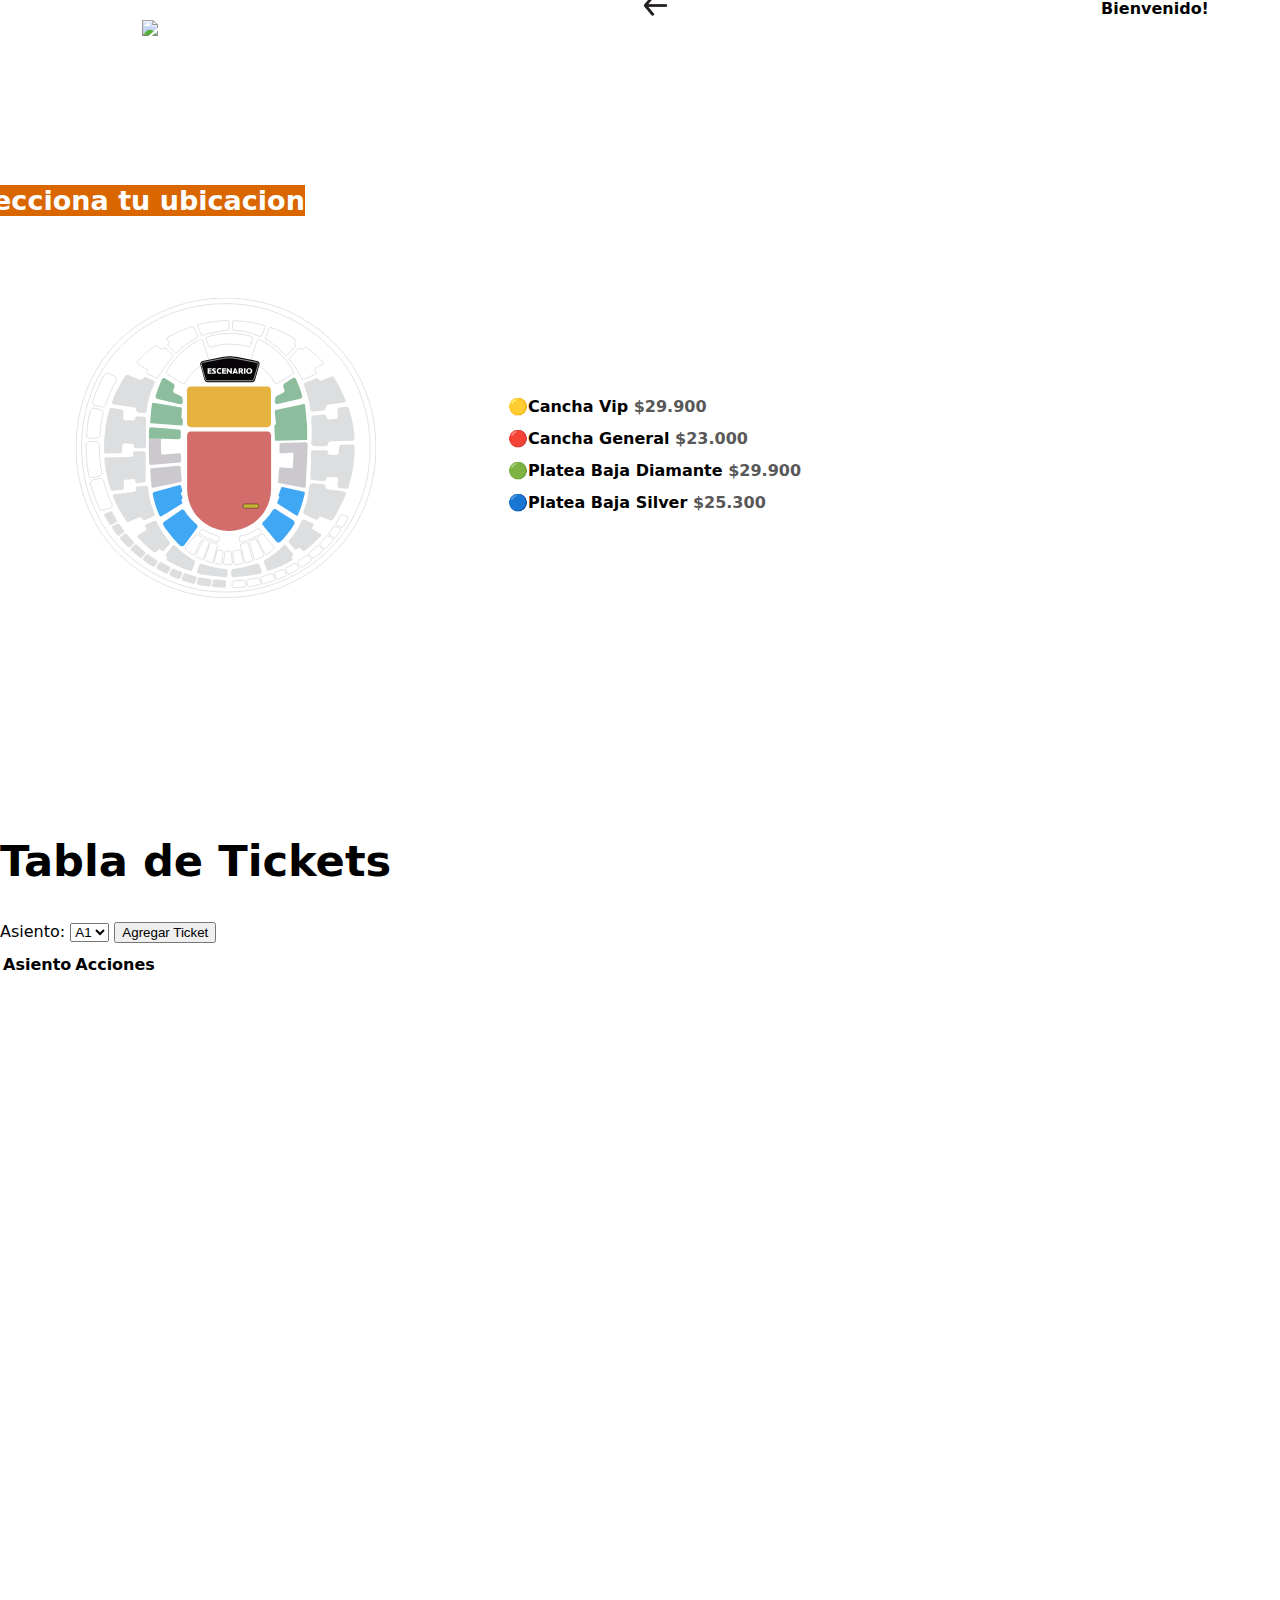
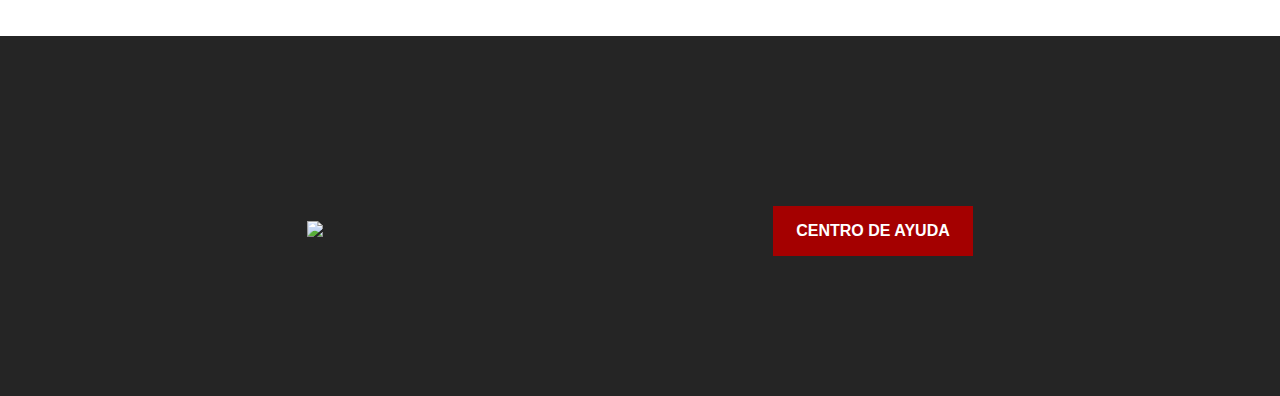
==== commit 3b98997c: "13" ====
--- a/compras/index.html
+++ b/compras/index.html
@@ -5,17 +5,18 @@
     <link rel="icon" href="assest/icon_did.png">
     <title>DiDtickets.cl - Sitio Oficial de Ventas de Entradas</title>
     <link rel="stylesheet" href="style.css">
+    <script src="script.js"></script>
 </head>
 
 <body>
     <section id= "header">
         <div class="container">
             <div class="logo">
-                <a href="index.html"> <img src="assest/logodid.png"></a>
+                <a href="../../DidTickets-Paginaweb/index.html"><img src="assest/logodid.png"></a>
             </div>
             <div class="navsss">
             <nav>
-                <a href="../../index.html">Inicio</a>
+                <a href="../../DidTickets-Paginaweb/index.html"> <img src="assest/atras.png"></a>
             </nav>
         </div>
             <div class="sign">
@@ -26,7 +27,15 @@
         </div>
 
     <section id="derecha">
-       <div class=""></div>
+        <div class="der" id="der-element">
+            <!-- Contenido de la clase "der" -->
+            <div class="just"><img src="assest/footer1.png"></div>
+            <h2>Justin Quiles</h2>
+            <form action="compras/index.html">
+                <button href="compras/index.html"> <a>COMPRAR TICKET</a></button>
+            </form>
+          </div>
+        
     </div>
     </section>
 
@@ -278,7 +287,33 @@
       </table>
     </div>
     </section>
-
+    
+    <section id="agregar">
+    <h2>Tabla de Tickets</h2>
+  
+    <form id="ticket-form">
+      <label for="seat">Asiento:</label>
+      <select id="seat">
+        <option value="A1">A1</option>
+        <option value="A2">A2</option>
+        <option value="A3">A3</option>
+        <!-- Agrega más opciones aquí -->
+      </select>
+      <button type="button" onclick="addTicket()">Agregar Ticket</button>
+    </form>
+    
+    <table id="ticket-table">
+      <thead>
+        <tr>
+          <th>Asiento</th>
+          <th>Acciones</th>
+        </tr>
+      </thead>
+      <tbody>
+        <!-- Aquí se agregarán los tickets -->
+      </tbody>
+    </table>
+</section>
     
     <footer>
         <a href="index.html"> <img src="assest/didremove.png"></a>
--- a/compras/style.css
+++ b/compras/style.css
@@ -1,6 +1,8 @@
 *{
     box-sizing: border-box;
 }
+
+
 
 html{
     scroll-behavior: smooth;
@@ -18,7 +20,7 @@
 li{ font-size: 1.25em;}
 
 
-button{
+footer button{
     height: 50px;
     width: 200px;
     font-size: 1em;
@@ -76,13 +78,18 @@
 }
 
 .navsss {
-    margin-top: -100px
+    margin-top: -100px;
+}
+
+.navsss img{
+    height: 35px;
+    margin-top: -7px;
 }
 
 .sign a {
 
     margin-left: 1000px;
-    margin-top: -82px;
+    margin-top: -88px;
 }
 
 #header a{
@@ -120,7 +127,40 @@
     margin-top: 500px;
     margin-left: -640px;
 }
-
+/* -------- aaaa ----------- */
+
+.der{
+    background-color: #ffffff;
+    height: 300px;
+    width: 530px;
+    margin-left: 1373px;
+    margin-top: 50px;
+    
+}
+
+.der img {
+height: 200px;
+}
+
+.der h2 {
+    margin-top: 10px;
+    white-space: nowrap;
+    color: rgb(0, 0, 0);
+    font-size: 1.5em;
+}
+
+.der button{
+    height: 50px;
+    width: 200px;
+    font-size: 1em;
+    font-weight: bold;
+    color: white;
+    background-color: rgb(218, 102, 0);
+    cursor: pointer;
+    border: #ffffff;
+
+ }
+ 
 /* -------- aaaa ----------- */
 
 .foot1 img{
@@ -129,7 +169,7 @@
 }
 
 .foot1{
-    margin-left: -100px;
+    margin-left: -400px;
     margin-top: -100px;
 }
 
@@ -384,4 +424,26 @@
     stroke-width: 0.5348;
     stroke-miterlimit: 10.6956;
 }
+
+
+
+
+
+
+#agregar{
+    height: 900px;
+    background-color: rgb(255, 255, 255);
+}
+
+
+#agregar .container{
+    display: flex;
+    flex-direction: column;
+    align-items: center;
+}
+
+
+
+
+
 }--- a/compras/style.css
+++ b/compras/style.css
@@ -1,6 +1,8 @@
 *{
     box-sizing: border-box;
 }
+
+
 
 html{
     scroll-behavior: smooth;
@@ -18,7 +20,7 @@
 li{ font-size: 1.25em;}
 
 
-button{
+footer button{
     height: 50px;
     width: 200px;
     font-size: 1em;
@@ -76,13 +78,18 @@
 }
 
 .navsss {
-    margin-top: -100px
+    margin-top: -100px;
+}
+
+.navsss img{
+    height: 35px;
+    margin-top: -7px;
 }
 
 .sign a {
 
     margin-left: 1000px;
-    margin-top: -82px;
+    margin-top: -88px;
 }
 
 #header a{
@@ -120,7 +127,40 @@
     margin-top: 500px;
     margin-left: -640px;
 }
-
+/* -------- aaaa ----------- */
+
+.der{
+    background-color: #ffffff;
+    height: 300px;
+    width: 530px;
+    margin-left: 1373px;
+    margin-top: 50px;
+    
+}
+
+.der img {
+height: 200px;
+}
+
+.der h2 {
+    margin-top: 10px;
+    white-space: nowrap;
+    color: rgb(0, 0, 0);
+    font-size: 1.5em;
+}
+
+.der button{
+    height: 50px;
+    width: 200px;
+    font-size: 1em;
+    font-weight: bold;
+    color: white;
+    background-color: rgb(218, 102, 0);
+    cursor: pointer;
+    border: #ffffff;
+
+ }
+ 
 /* -------- aaaa ----------- */
 
 .foot1 img{
@@ -129,7 +169,7 @@
 }
 
 .foot1{
-    margin-left: -100px;
+    margin-left: -400px;
     margin-top: -100px;
 }
 
@@ -384,4 +424,26 @@
     stroke-width: 0.5348;
     stroke-miterlimit: 10.6956;
 }
+
+
+
+
+
+
+#agregar{
+    height: 900px;
+    background-color: rgb(255, 255, 255);
+}
+
+
+#agregar .container{
+    display: flex;
+    flex-direction: column;
+    align-items: center;
+}
+
+
+
+
+
 }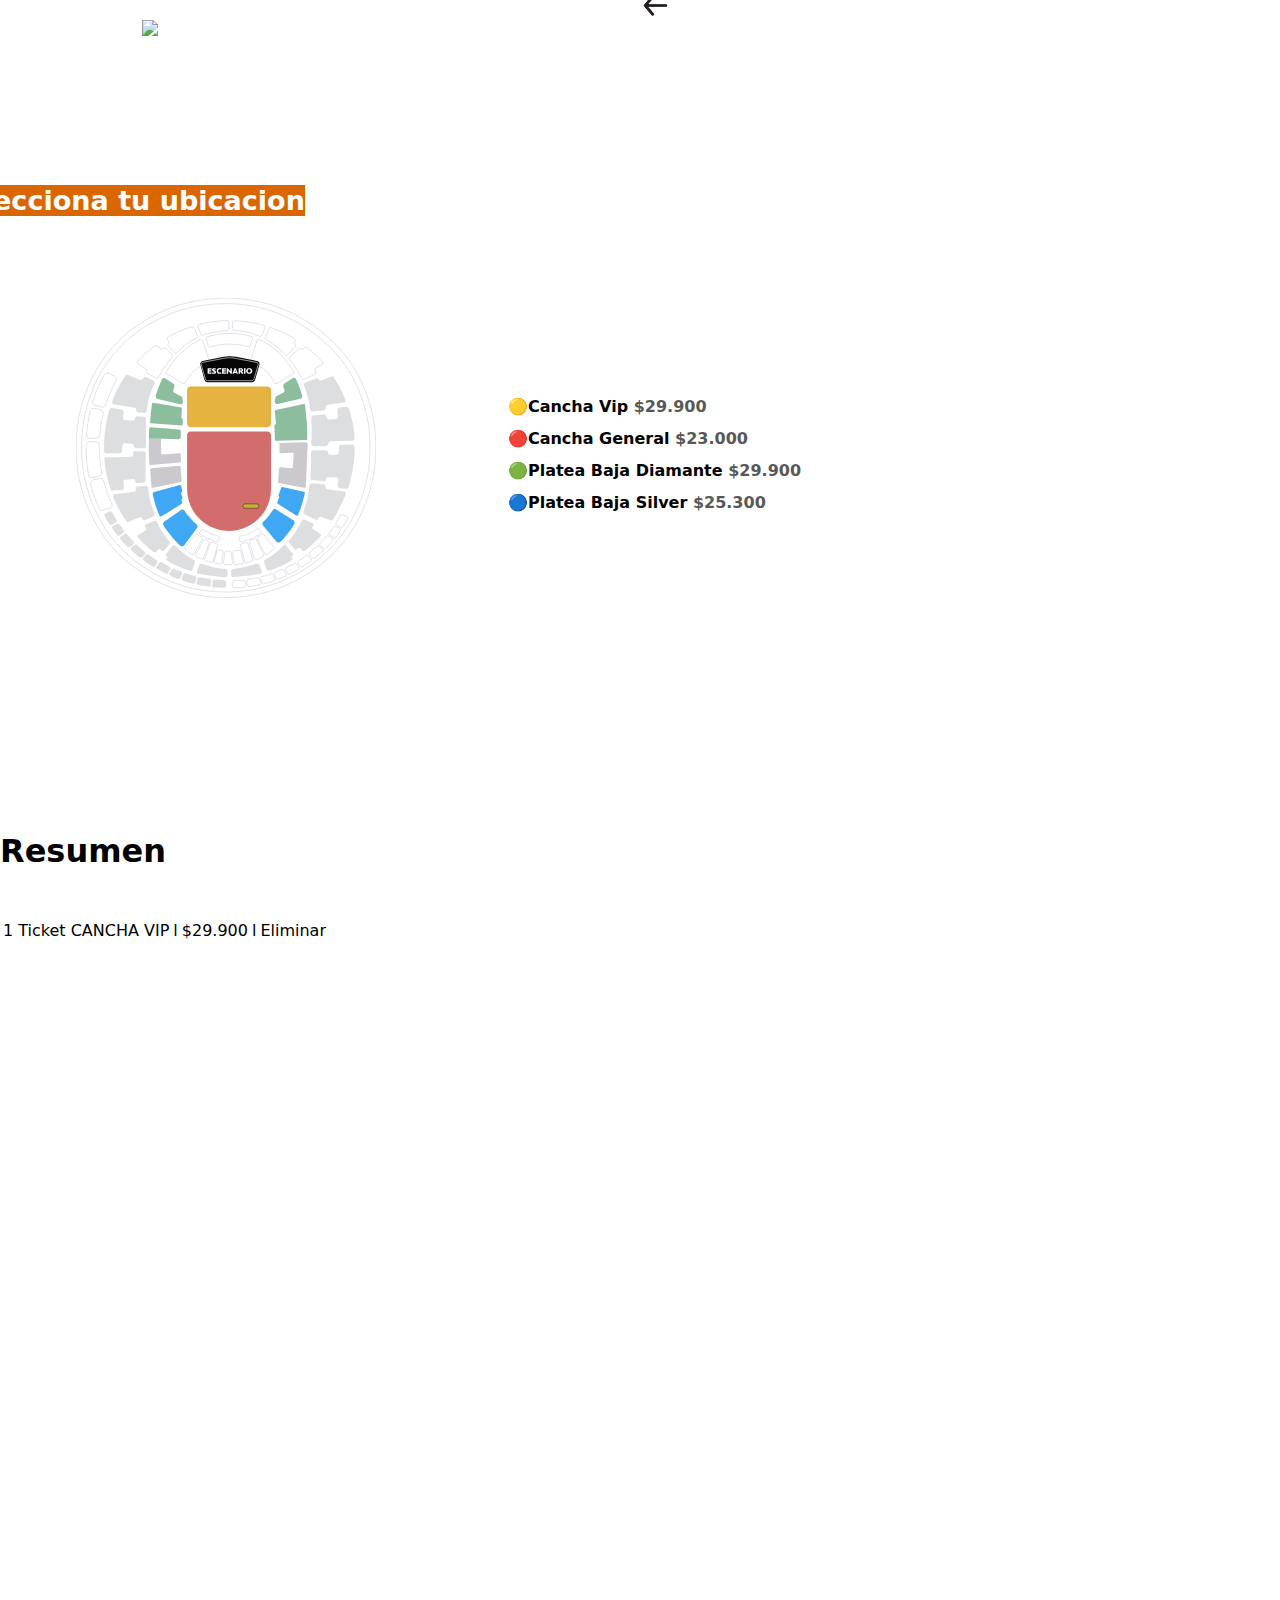
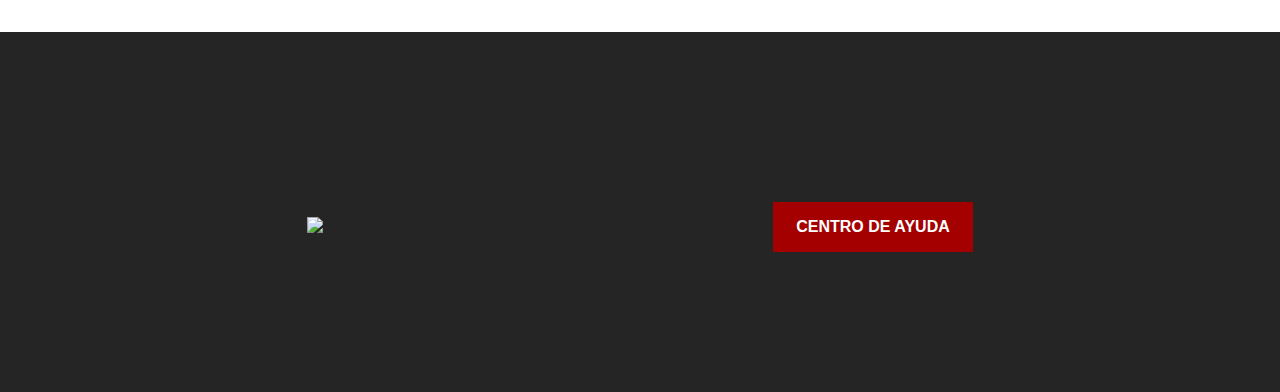
==== commit fd4e5844: "15" ====
--- a/compras/index.html
+++ b/compras/index.html
@@ -16,13 +16,10 @@
             </div>
             <div class="navsss">
             <nav>
-                <a href="../../DidTickets-Paginaweb/index.html"> <img src="assest/atras.png"></a>
+                <a href="../../DidTickets-Paginaweb/justin.html"> <img src="assest/atras.png"></a>
             </nav>
         </div>
             <div class="sign">
-            <nav>
-                <a href="#">Bienvenido!</a>
-            </nav>
         </div>
         </div>
 
@@ -31,8 +28,8 @@
             <!-- Contenido de la clase "der" -->
             <div class="just"><img src="assest/footer1.png"></div>
             <h2>Justin Quiles</h2>
-            <form action="compras/index.html">
-                <button href="compras/index.html"> <a>COMPRAR TICKET</a></button>
+            <form action="pago.html">
+                <button href="pago.html"> <a>CONTINUAR</a></button>
             </form>
           </div>
         
@@ -289,30 +286,27 @@
     </section>
     
     <section id="agregar">
-    <h2>Tabla de Tickets</h2>
-  
-    <form id="ticket-form">
-      <label for="seat">Asiento:</label>
-      <select id="seat">
-        <option value="A1">A1</option>
-        <option value="A2">A2</option>
-        <option value="A3">A3</option>
-        <!-- Agrega más opciones aquí -->
-      </select>
-      <button type="button" onclick="addTicket()">Agregar Ticket</button>
-    </form>
-    
-    <table id="ticket-table">
-      <thead>
-        <tr>
-          <th>Asiento</th>
-          <th>Acciones</th>
-        </tr>
-      </thead>
-      <tbody>
-        <!-- Aquí se agregarán los tickets -->
-      </tbody>
-    </table>
+        <div class="resumen">
+            <h3>Resumen</h3>
+            <table class="default">
+              
+                <tr>
+              
+                  <td>1 Ticket CANCHA VIP</td>
+
+                  <td>l</td>
+              
+                  <td>$29.900</td>
+
+                  <td>l</td>
+              
+                  <td><p>Eliminar</p></td>
+              
+                </tr>
+
+              </table>
+        </div>
+
 </section>
     
     <footer>
